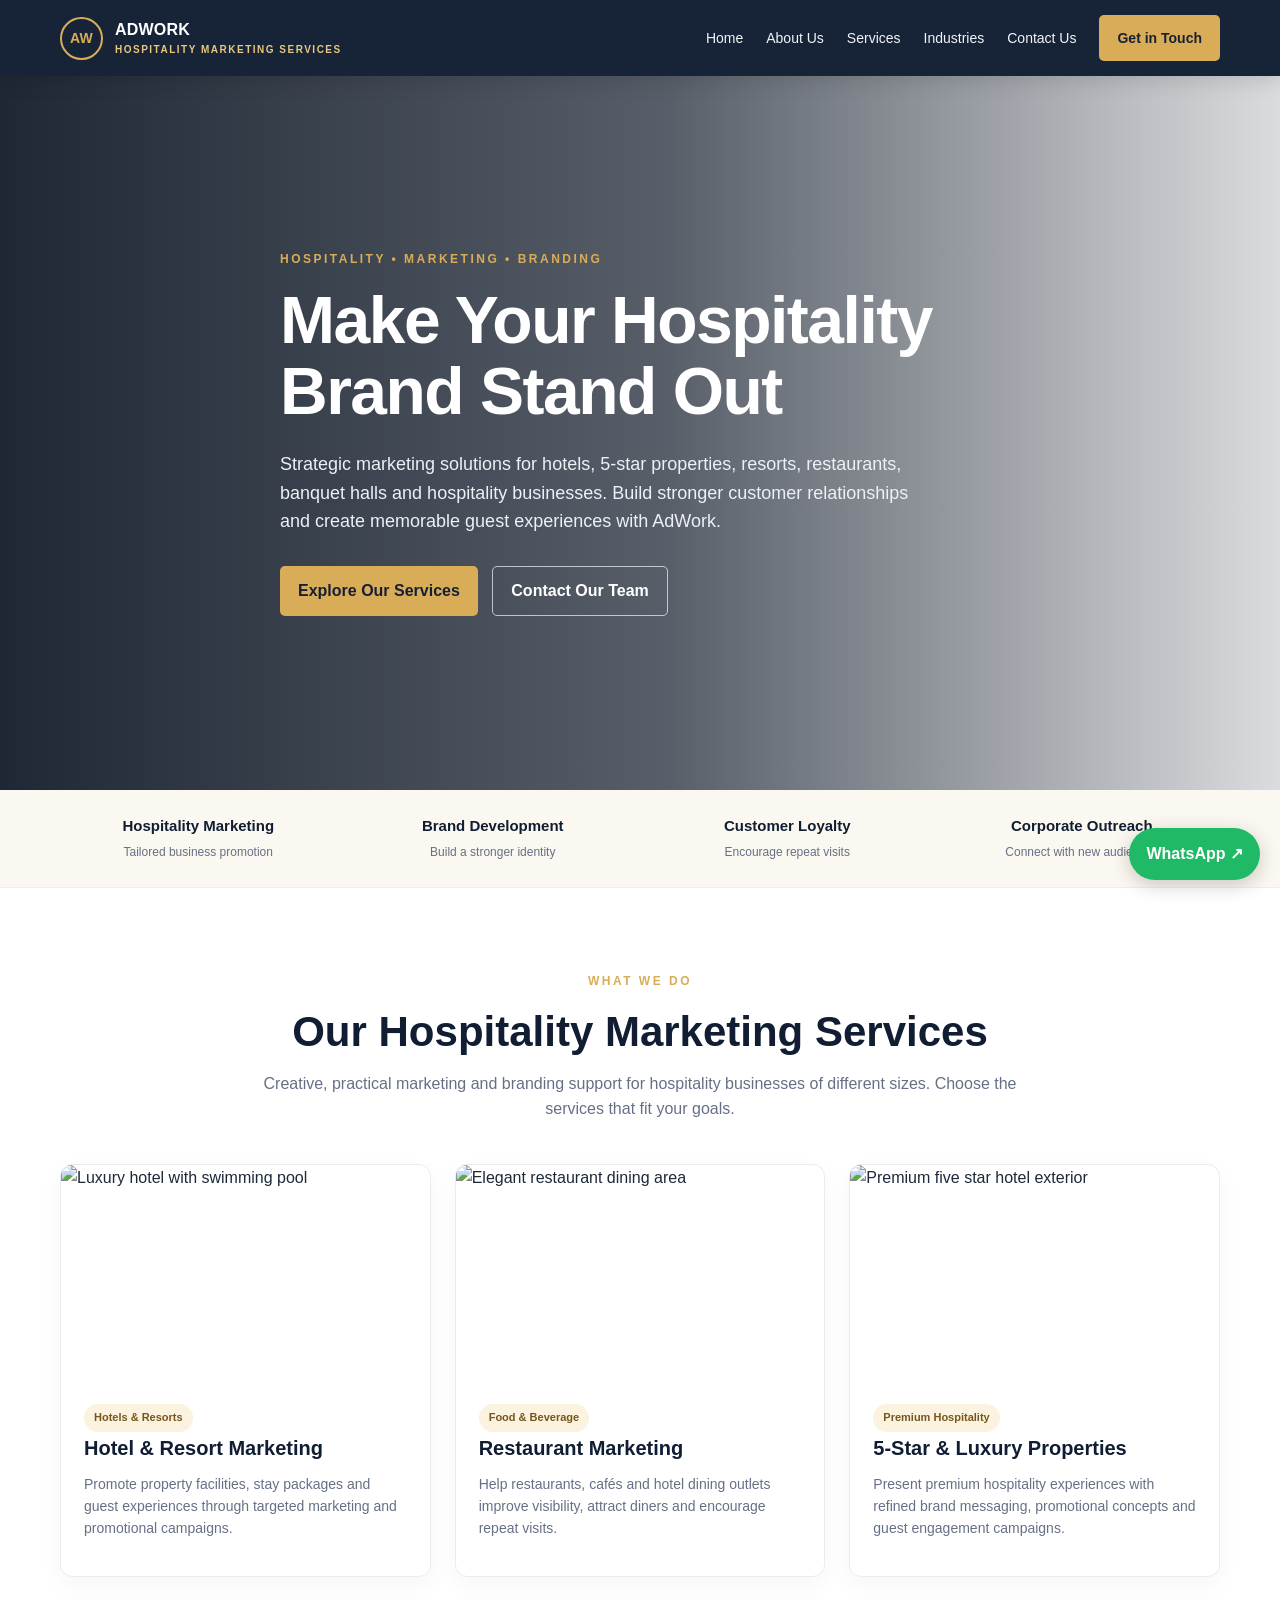
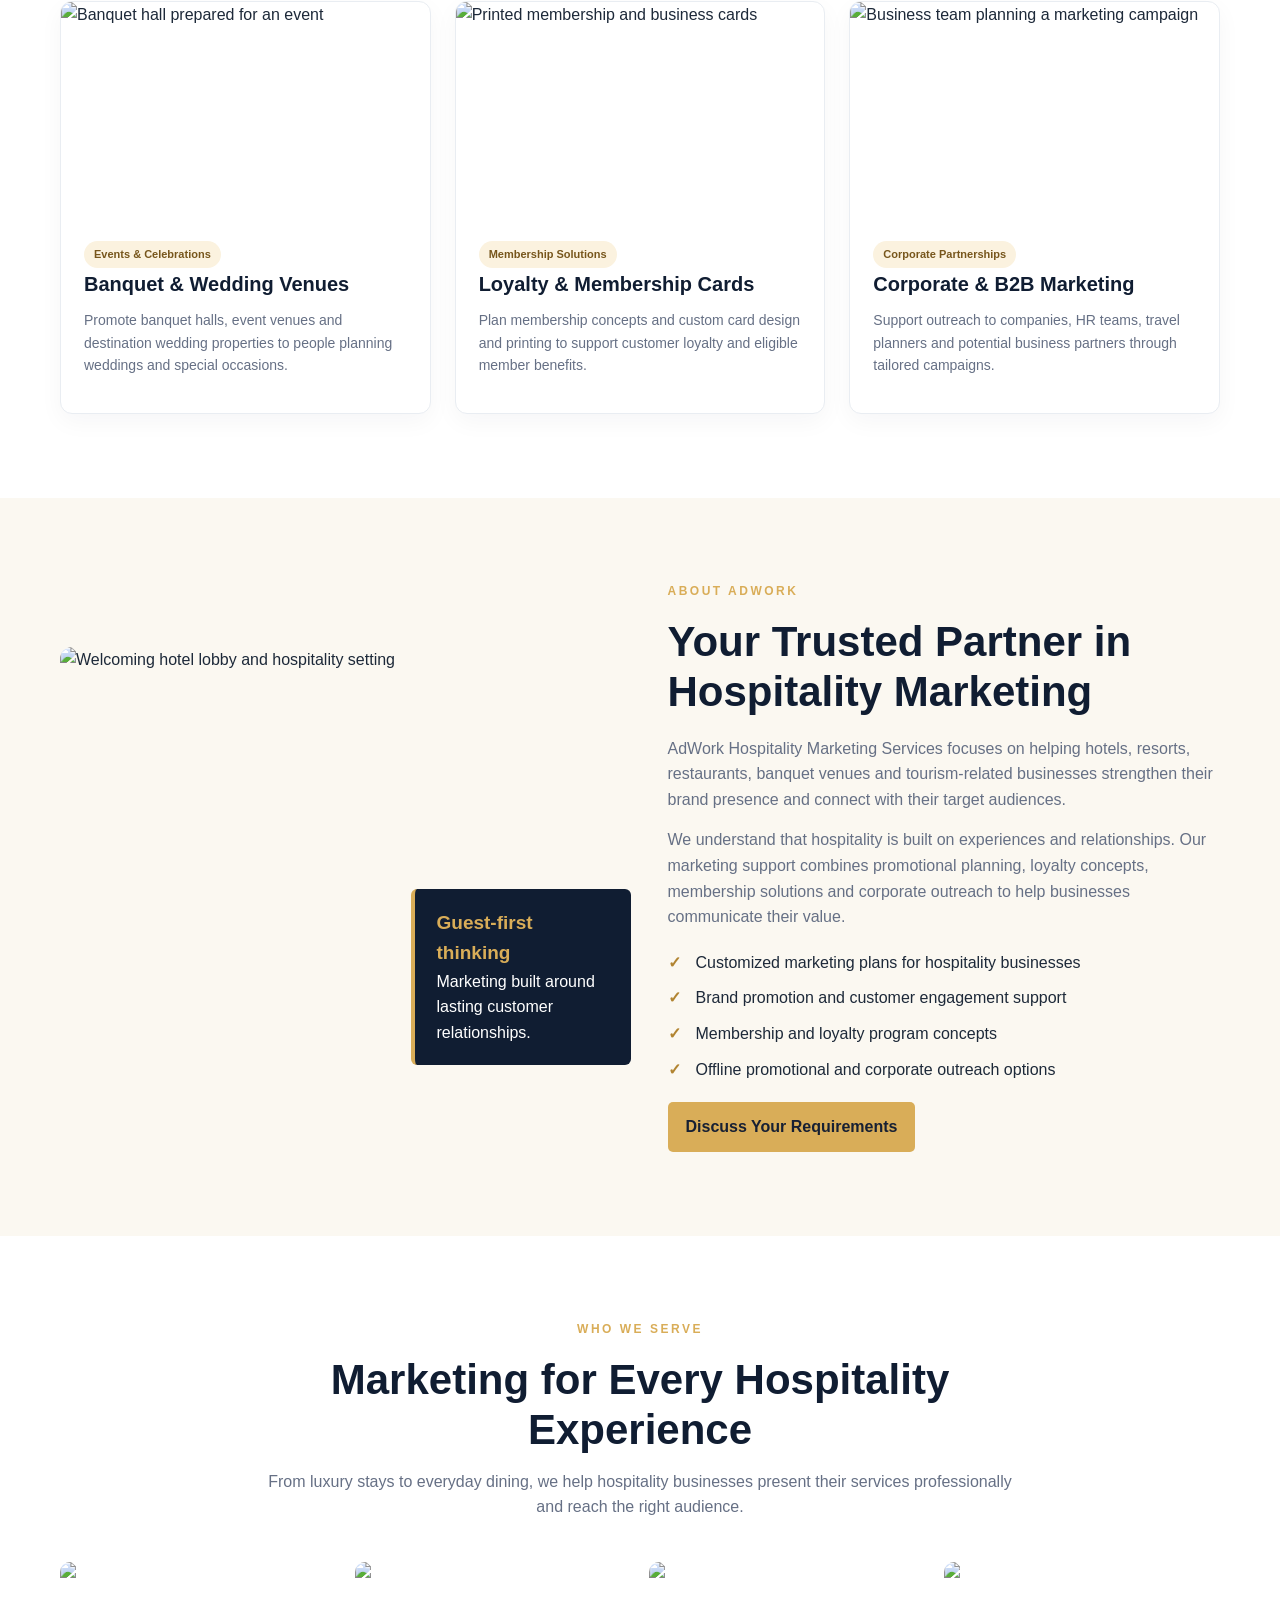
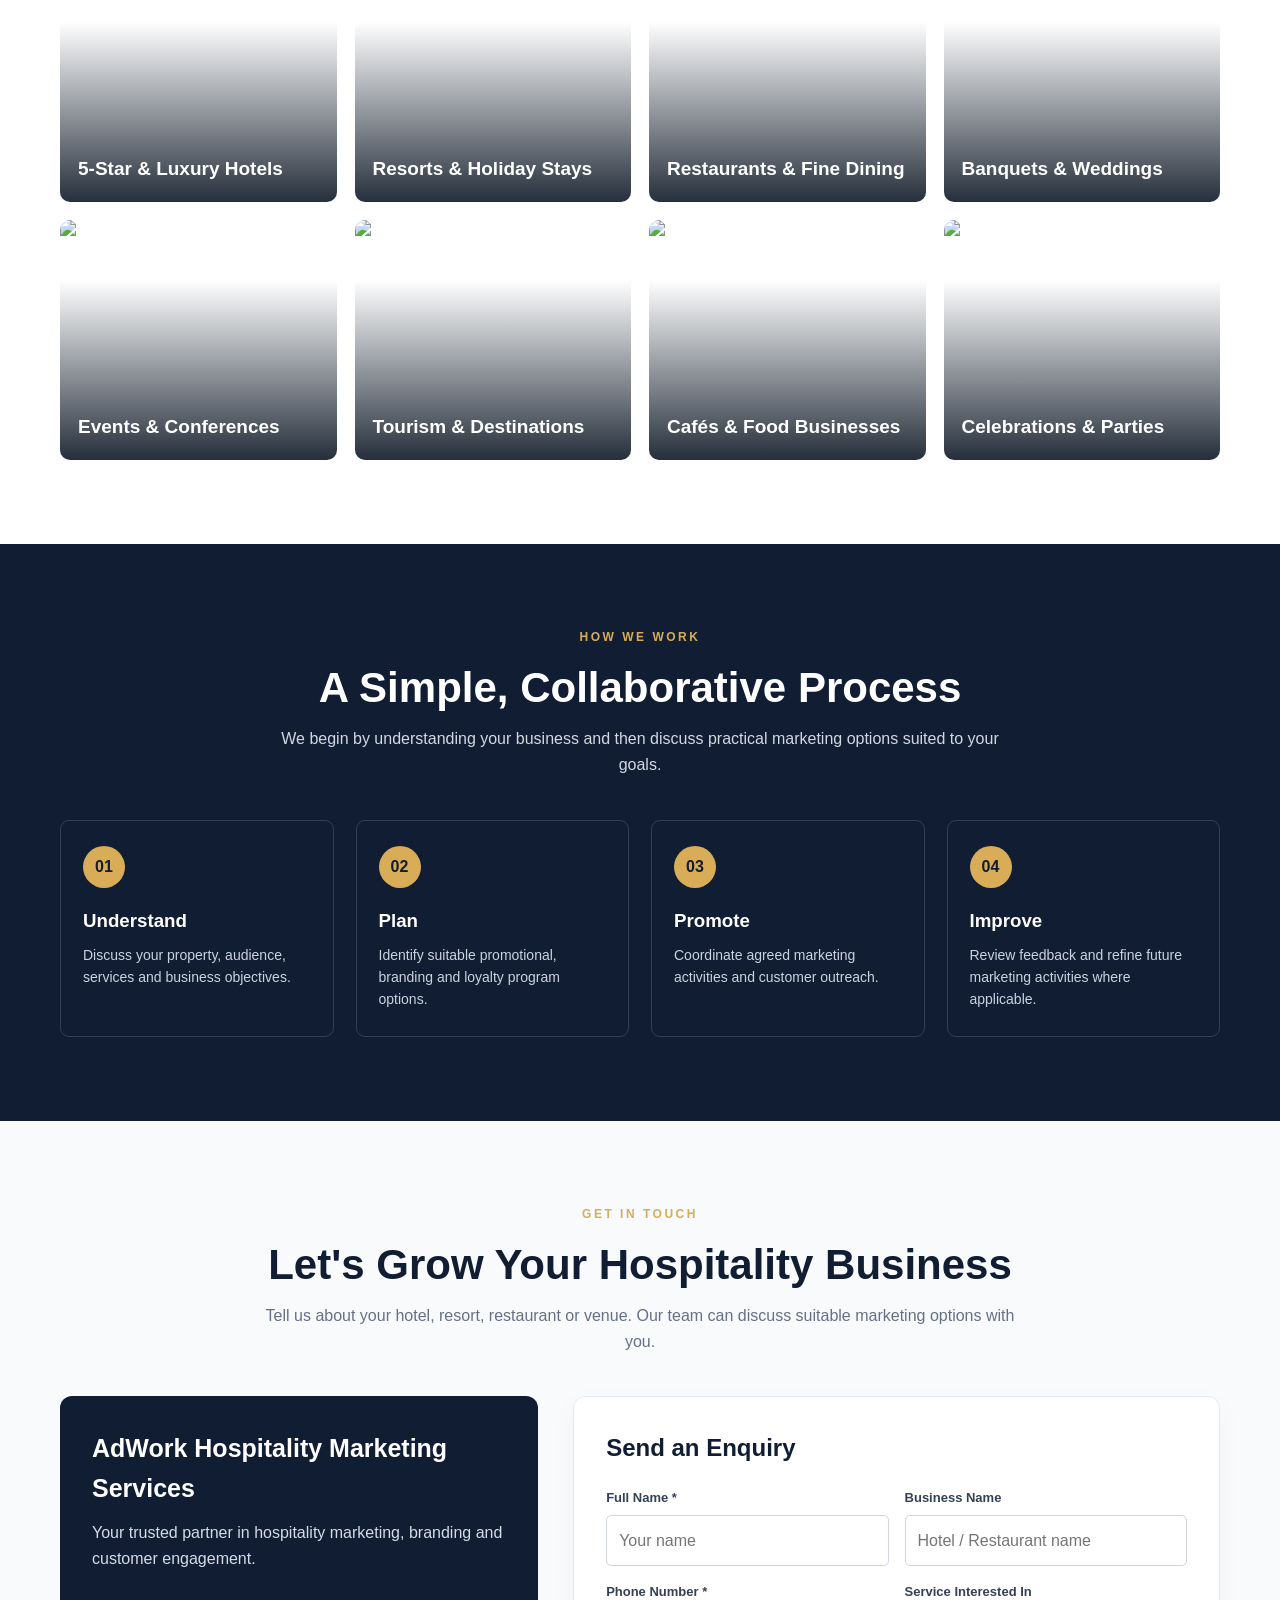
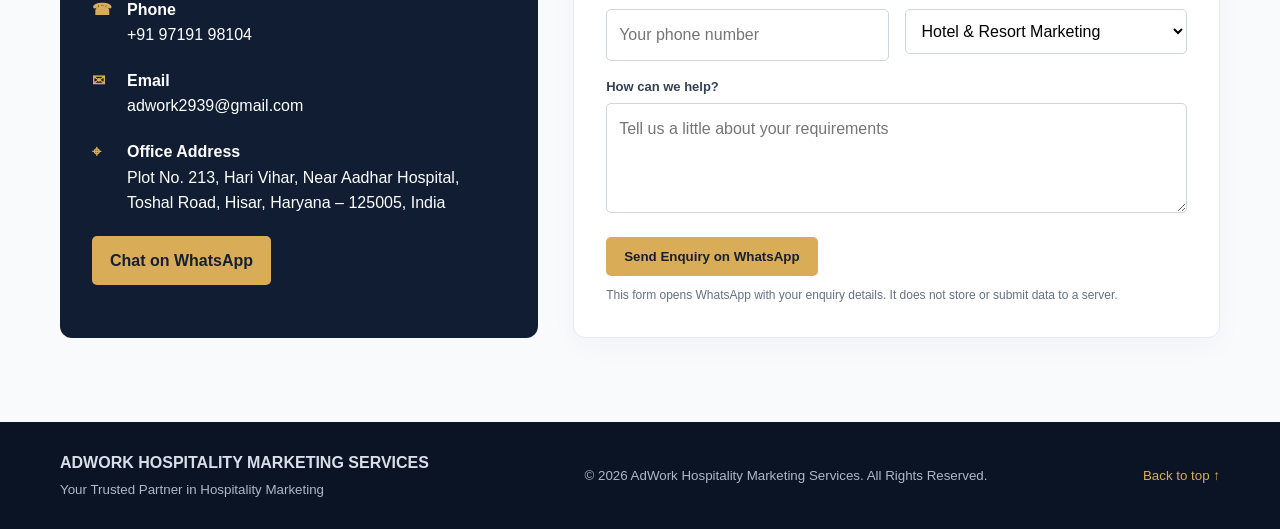
==== index.html @ 76baa801 "Add files via upload" ====
<!DOCTYPE html>
<html lang="en">
<head>
  <meta charset="UTF-8">
  <meta name="viewport" content="width=device-width, initial-scale=1.0">
  <meta name="description" content="AdWork Hospitality Marketing Services helps hotels, resorts, restaurants, banquet venues and hospitality brands grow through marketing, branding and loyalty programs.">
  <title>AdWork Hospitality Marketing Services</title>
  <style>
    :root{--navy:#101d32;--navy2:#172945;--gold:#d9ad58;--cream:#fbf8f1;--ink:#1d2939;--muted:#667085;--white:#fff}
    *{box-sizing:border-box;margin:0;padding:0}
    html{scroll-behavior:smooth;scroll-padding-top:84px}
    body{font-family:Arial,Helvetica,sans-serif;color:var(--ink);line-height:1.6;background:#fff}
    a{color:inherit;text-decoration:none}
    img{display:block;width:100%;object-fit:cover}
    .container{width:min(1160px,92%);margin:auto}
    header{position:sticky;top:0;z-index:20;background:rgba(16,29,50,.97);color:white;box-shadow:0 4px 20px #0002}
    .nav{display:flex;align-items:center;justify-content:space-between;gap:24px;min-height:76px}
    .brand{display:flex;align-items:center;gap:12px;font-weight:800;letter-spacing:.2px;line-height:1.15}
    .brand-mark{display:grid;place-items:center;width:43px;height:43px;border:2px solid var(--gold);border-radius:50%;color:var(--gold);font-size:14px}
    .brand small{display:block;font-size:10px;letter-spacing:1.5px;color:#e9c77e;margin-top:5px}
    nav{display:flex;gap:23px;align-items:center;font-size:14px}
    nav a{color:#f1f4f8;transition:color .2s}nav a:hover{color:var(--gold)}
    .nav-cta,.btn{display:inline-flex;align-items:center;justify-content:center;background:var(--gold);color:#172033;font-weight:700;border-radius:5px;padding:12px 18px;border:0;cursor:pointer}
    .menu-btn{display:none;background:transparent;color:white;border:1px solid #ffffff55;padding:8px 11px;border-radius:4px;font-size:20px}
    .hero{min-height:600px;display:flex;align-items:center;color:#fff;background:linear-gradient(90deg,rgba(8,18,33,.91) 0%,rgba(8,18,33,.68) 52%,rgba(8,18,33,.15) 100%),url('https://images.unsplash.com/photo-1566073771259-6a8506099945?auto=format&fit=crop&w=2000&q=85') center/cover}
    .hero-content{max-width:720px;padding:90px 0}
    .eyebrow{color:var(--gold);text-transform:uppercase;letter-spacing:2.5px;font-weight:700;font-size:12px;margin-bottom:16px}
    h1{font-size:clamp(38px,5.5vw,66px);line-height:1.08;letter-spacing:-1.5px;margin-bottom:22px}
    .hero p{font-size:18px;max-width:630px;color:#edf0f5;margin-bottom:30px}
    .btn-outline{display:inline-flex;align-items:center;justify-content:center;padding:11px 18px;border:1px solid #ffffffa8;border-radius:5px;color:white;font-weight:700;margin-left:10px}
    .trust-strip{background:var(--cream);padding:24px 0;border-bottom:1px solid #eee}
    .trust-grid{display:grid;grid-template-columns:repeat(4,1fr);gap:18px;text-align:center}
    .trust-grid strong{display:block;color:var(--navy);font-size:15px}.trust-grid span{font-size:12px;color:var(--muted)}
    section{padding:84px 0}
    .section-head{text-align:center;max-width:760px;margin:0 auto 42px}
    .section-head h2{font-size:clamp(28px,3.4vw,42px);line-height:1.2;color:var(--navy);margin-bottom:13px}
    .section-head p{color:var(--muted)}
    .services-grid{display:grid;grid-template-columns:repeat(3,1fr);gap:24px}
    .service-card{border:1px solid #e9edf2;border-radius:12px;overflow:hidden;background:#fff;box-shadow:0 8px 25px #13233d0a;transition:transform .25s,box-shadow .25s}
    .service-card:hover{transform:translateY(-5px);box-shadow:0 14px 35px #13233d18}
    .service-card img{height:215px;transition:transform .4s}.service-card:hover img{transform:scale(1.035)}
    .service-copy{padding:23px}.service-copy h3{color:var(--navy);font-size:20px;margin-bottom:9px}.service-copy p{font-size:14px;color:var(--muted);margin-bottom:13px}
    .tag{display:inline-block;background:#fbf2df;color:#77561c;border-radius:30px;padding:5px 10px;font-size:11px;font-weight:700}
    .about{background:var(--cream)}
    .about-grid{display:grid;grid-template-columns:1fr 1fr;gap:55px;align-items:center}
    .about-img{position:relative}.about-img img{height:440px;border-radius:12px}
    .about-note{position:absolute;right:-18px;bottom:22px;background:var(--navy);color:#fff;padding:19px 22px;border-left:4px solid var(--gold);border-radius:6px;max-width:220px}
    .about-note strong{display:block;font-size:19px;color:var(--gold)}
    .about-text h2{font-size:clamp(28px,3.4vw,42px);line-height:1.2;color:var(--navy);margin-bottom:18px}
    .about-text p{color:var(--muted);margin-bottom:15px}
    .check-list{list-style:none;margin:20px 0}.check-list li{margin:10px 0;padding-left:28px;position:relative}.check-list li:before{content:'✓';position:absolute;left:0;color:#b18431;font-weight:bold}
    .industries-grid{display:grid;grid-template-columns:repeat(4,1fr);gap:18px}
    .industry{position:relative;height:240px;border-radius:10px;overflow:hidden;color:#fff}
    .industry img{height:100%;transition:transform .4s}.industry:hover img{transform:scale(1.08)}
    .industry:after{content:'';position:absolute;inset:0;background:linear-gradient(0deg,rgba(7,18,32,.88),transparent 75%)}
    .industry h3{position:absolute;z-index:1;left:18px;right:12px;bottom:17px;font-size:19px}
    .process{background:var(--navy);color:#fff}
    .process .section-head h2{color:#fff}.process .section-head p{color:#d3d9e2}
    .process-grid{display:grid;grid-template-columns:repeat(4,1fr);gap:22px}
    .process-card{border:1px solid #ffffff26;border-radius:9px;padding:25px 22px}
    .number{width:42px;height:42px;display:grid;place-items:center;border-radius:50%;background:var(--gold);color:var(--navy);font-weight:800;margin-bottom:18px}
    .process-card h3{margin-bottom:8px}.process-card p{font-size:14px;color:#cbd3df}
    .contact{background:#f8fafc}
    .contact-grid{display:grid;grid-template-columns:.85fr 1.15fr;gap:35px}
    .contact-info{background:var(--navy);color:#fff;border-radius:12px;padding:32px}
    .contact-info h3{font-size:25px;margin-bottom:12px}.contact-info p{color:#d5dce6;margin-bottom:25px}
    .contact-line{margin:20px 0;padding-left:35px;position:relative;overflow-wrap:anywhere}
    .contact-line:before{position:absolute;left:0;top:0;color:var(--gold);font-weight:bold}
    .phone:before{content:'☎'}.email:before{content:'✉'}.address:before{content:'⌖'}
    form{background:#fff;border:1px solid #e6eaf0;border-radius:12px;padding:32px;box-shadow:0 8px 28px #12223d08}
    form h3{font-size:24px;color:var(--navy);margin-bottom:20px}
    .form-row{display:grid;grid-template-columns:1fr 1fr;gap:16px}
    label{display:block;font-size:13px;font-weight:700;color:#344054;margin-bottom:6px}
    input,select,textarea{width:100%;border:1px solid #d0d5dd;border-radius:5px;padding:12px;font:inherit;margin-bottom:16px;background:#fff}
    textarea{min-height:110px;resize:vertical}
    .form-note{font-size:12px;color:var(--muted);margin-top:10px}
    footer{background:#0a1424;color:#d8deea;padding:28px 0}
    .footer-inner{display:flex;justify-content:space-between;gap:20px;align-items:center;flex-wrap:wrap}
    footer small{color:#aeb8c8}footer a{color:var(--gold)}
    .whatsapp{position:fixed;right:20px;bottom:20px;z-index:15;background:#20b965;color:white;padding:13px 17px;border-radius:40px;font-weight:700;box-shadow:0 5px 20px #0003}
    @media(max-width:900px){nav{gap:13px;font-size:12px}.services-grid{grid-template-columns:repeat(2,1fr)}.industries-grid{grid-template-columns:repeat(2,1fr)}.about-grid{gap:30px}.trust-grid{grid-template-columns:repeat(2,1fr)}}
    @media(max-width:700px){.nav{min-height:68px}.menu-btn{display:block}nav{display:none;position:absolute;top:68px;left:0;right:0;background:var(--navy);padding:18px 5%;flex-direction:column;align-items:stretch;gap:0}nav.open{display:flex}nav a{padding:12px 0;border-bottom:1px solid #ffffff18;font-size:15px}.nav-cta{margin-top:12px}.hero{min-height:540px}.hero-content{padding:70px 0}.hero p{font-size:16px}.btn-outline{margin:12px 0 0}.trust-grid{gap:20px}section{padding:62px 0}.services-grid{grid-template-columns:1fr}.service-card img{height:230px}.about-grid,.contact-grid{grid-template-columns:1fr}.about-img img{height:320px}.about-note{right:10px}.industries-grid{grid-template-columns:1fr 1fr}.industry{height:185px}.process-grid{grid-template-columns:1fr 1fr}.form-row{grid-template-columns:1fr;gap:0}.contact-info,form{padding:24px}.whatsapp{right:12px;bottom:12px;padding:11px 14px;font-size:13px}}
    @media(max-width:390px){.industries-grid,.process-grid{grid-template-columns:1fr}.industry{height:220px}.brand{font-size:13px}.brand-mark{width:37px;height:37px}}
  </style>
</head>
<body>
<header>
  <div class="container nav">
    <a class="brand" href="#home" aria-label="AdWork home">
      <span class="brand-mark">AW</span>
      <span>ADWORK<small>HOSPITALITY MARKETING SERVICES</small></span>
    </a>
    <button class="menu-btn" id="menuBtn" aria-label="Open navigation" aria-expanded="false">☰</button>
    <nav id="mainNav">
      <a href="#home">Home</a><a href="#about">About Us</a><a href="#services">Services</a><a href="#industries">Industries</a><a href="#contact">Contact Us</a>
      <a class="nav-cta" href="#contact">Get in Touch</a>
    </nav>
  </div>
</header>

<main>
  <section class="hero" id="home">
    <div class="container hero-content">
      <div class="eyebrow">Hospitality • Marketing • Branding</div>
      <h1>Make Your Hospitality Brand Stand Out</h1>
      <p>Strategic marketing solutions for hotels, 5-star properties, resorts, restaurants, banquet halls and hospitality businesses. Build stronger customer relationships and create memorable guest experiences with AdWork.</p>
      <a class="btn" href="#services">Explore Our Services</a>
      <a class="btn-outline" href="#contact">Contact Our Team</a>
    </div>
  </section>

  <div class="trust-strip">
    <div class="container trust-grid">
      <div><strong>Hospitality Marketing</strong><span>Tailored business promotion</span></div>
      <div><strong>Brand Development</strong><span>Build a stronger identity</span></div>
      <div><strong>Customer Loyalty</strong><span>Encourage repeat visits</span></div>
      <div><strong>Corporate Outreach</strong><span>Connect with new audiences</span></div>
    </div>
  </div>

  <section id="services">
    <div class="container">
      <div class="section-head">
        <div class="eyebrow">What We Do</div>
        <h2>Our Hospitality Marketing Services</h2>
        <p>Creative, practical marketing and branding support for hospitality businesses of different sizes. Choose the services that fit your goals.</p>
      </div>
      <div class="services-grid">
        <article class="service-card">
          <img src="https://images.unsplash.com/photo-1566073771259-6a8506099945?auto=format&fit=crop&w=900&q=80" alt="Luxury hotel with swimming pool" loading="lazy">
          <div class="service-copy"><span class="tag">Hotels & Resorts</span><h3>Hotel & Resort Marketing</h3><p>Promote property facilities, stay packages and guest experiences through targeted marketing and promotional campaigns.</p></div>
        </article>
        <article class="service-card">
          <img src="https://images.unsplash.com/photo-1517248135467-4c7edcad34c4?auto=format&fit=crop&w=900&q=80" alt="Elegant restaurant dining area" loading="lazy">
          <div class="service-copy"><span class="tag">Food & Beverage</span><h3>Restaurant Marketing</h3><p>Help restaurants, cafés and hotel dining outlets improve visibility, attract diners and encourage repeat visits.</p></div>
        </article>
        <article class="service-card">
          <img src="https://images.unsplash.com/photo-1542314831-068cd1dbfeeb?auto=format&fit=crop&w=900&q=80" alt="Premium five star hotel exterior" loading="lazy">
          <div class="service-copy"><span class="tag">Premium Hospitality</span><h3>5-Star & Luxury Properties</h3><p>Present premium hospitality experiences with refined brand messaging, promotional concepts and guest engagement campaigns.</p></div>
        </article>
        <article class="service-card">
          <img src="https://images.unsplash.com/photo-1519167758481-83f550bb49b3?auto=format&fit=crop&w=900&q=80" alt="Banquet hall prepared for an event" loading="lazy">
          <div class="service-copy"><span class="tag">Events & Celebrations</span><h3>Banquet & Wedding Venues</h3><p>Promote banquet halls, event venues and destination wedding properties to people planning weddings and special occasions.</p></div>
        </article>
        <article class="service-card">
          <img src="https://images.unsplash.com/photo-1607344645866-009c320b63e0?auto=format&fit=crop&w=900&q=80" alt="Printed membership and business cards" loading="lazy">
          <div class="service-copy"><span class="tag">Membership Solutions</span><h3>Loyalty & Membership Cards</h3><p>Plan membership concepts and custom card design and printing to support customer loyalty and eligible member benefits.</p></div>
        </article>
        <article class="service-card">
          <img src="https://images.unsplash.com/photo-1521737711867-e3b97375f902?auto=format&fit=crop&w=900&q=80" alt="Business team planning a marketing campaign" loading="lazy">
          <div class="service-copy"><span class="tag">Corporate Partnerships</span><h3>Corporate & B2B Marketing</h3><p>Support outreach to companies, HR teams, travel planners and potential business partners through tailored campaigns.</p></div>
        </article>
      </div>
    </div>
  </section>

  <section class="about" id="about">
    <div class="container about-grid">
      <div class="about-img">
        <img src="https://images.unsplash.com/photo-1551882547-ff40c63fe5fa?auto=format&fit=crop&w=1200&q=85" alt="Welcoming hotel lobby and hospitality setting" loading="lazy">
        <div class="about-note"><strong>Guest-first thinking</strong><span>Marketing built around lasting customer relationships.</span></div>
      </div>
      <div class="about-text">
        <div class="eyebrow">About AdWork</div>
        <h2>Your Trusted Partner in Hospitality Marketing</h2>
        <p>AdWork Hospitality Marketing Services focuses on helping hotels, resorts, restaurants, banquet venues and tourism-related businesses strengthen their brand presence and connect with their target audiences.</p>
        <p>We understand that hospitality is built on experiences and relationships. Our marketing support combines promotional planning, loyalty concepts, membership solutions and corporate outreach to help businesses communicate their value.</p>
        <ul class="check-list">
          <li>Customized marketing plans for hospitality businesses</li>
          <li>Brand promotion and customer engagement support</li>
          <li>Membership and loyalty program concepts</li>
          <li>Offline promotional and corporate outreach options</li>
        </ul>
        <a class="btn" href="#contact">Discuss Your Requirements</a>
      </div>
    </div>
  </section>

  <section id="industries">
    <div class="container">
      <div class="section-head">
        <div class="eyebrow">Who We Serve</div>
        <h2>Marketing for Every Hospitality Experience</h2>
        <p>From luxury stays to everyday dining, we help hospitality businesses present their services professionally and reach the right audience.</p>
      </div>
      <div class="industries-grid">
        <article class="industry"><img src="https://images.unsplash.com/photo-1564501049412-61c2a3083791?auto=format&fit=crop&w=700&q=80" alt="Luxury five star hotel" loading="lazy"><h3>5-Star & Luxury Hotels</h3></article>
        <article class="industry"><img src="https://images.unsplash.com/photo-1571896349842-33c89424de2d?auto=format&fit=crop&w=700&q=80" alt="Resort swimming pool" loading="lazy"><h3>Resorts & Holiday Stays</h3></article>
        <article class="industry"><img src="https://images.unsplash.com/photo-1414235077428-338989a2e8c0?auto=format&fit=crop&w=700&q=80" alt="Fine dining restaurant" loading="lazy"><h3>Restaurants & Fine Dining</h3></article>
        <article class="industry"><img src="https://images.unsplash.com/photo-1519167758481-83f550bb49b3?auto=format&fit=crop&w=700&q=80" alt="Wedding and banquet venue" loading="lazy"><h3>Banquets & Weddings</h3></article>
        <article class="industry"><img src="https://images.unsplash.com/photo-1517457373958-b7bdd4587205?auto=format&fit=crop&w=700&q=80" alt="Corporate event space" loading="lazy"><h3>Events & Conferences</h3></article>
        <article class="industry"><img src="https://images.unsplash.com/photo-1464822759023-fed622ff2c3b?auto=format&fit=crop&w=700&q=80" alt="Mountain tourist destination" loading="lazy"><h3>Tourism & Destinations</h3></article>
        <article class="industry"><img src="https://images.unsplash.com/photo-1559339352-11d035aa65de?auto=format&fit=crop&w=700&q=80" alt="Restaurant table setting" loading="lazy"><h3>Cafés & Food Businesses</h3></article>
        <article class="industry"><img src="https://images.unsplash.com/photo-1511795409834-ef04bbd61622?auto=format&fit=crop&w=700&q=80" alt="Special occasion venue" loading="lazy"><h3>Celebrations & Parties</h3></article>
      </div>
    </div>
  </section>

  <section class="process">
    <div class="container">
      <div class="section-head">
        <div class="eyebrow">How We Work</div>
        <h2>A Simple, Collaborative Process</h2>
        <p>We begin by understanding your business and then discuss practical marketing options suited to your goals.</p>
      </div>
      <div class="process-grid">
        <div class="process-card"><div class="number">01</div><h3>Understand</h3><p>Discuss your property, audience, services and business objectives.</p></div>
        <div class="process-card"><div class="number">02</div><h3>Plan</h3><p>Identify suitable promotional, branding and loyalty program options.</p></div>
        <div class="process-card"><div class="number">03</div><h3>Promote</h3><p>Coordinate agreed marketing activities and customer outreach.</p></div>
        <div class="process-card"><div class="number">04</div><h3>Improve</h3><p>Review feedback and refine future marketing activities where applicable.</p></div>
      </div>
    </div>
  </section>

  <section class="contact" id="contact">
    <div class="container">
      <div class="section-head">
        <div class="eyebrow">Get in Touch</div>
        <h2>Let's Grow Your Hospitality Business</h2>
        <p>Tell us about your hotel, resort, restaurant or venue. Our team can discuss suitable marketing options with you.</p>
      </div>
      <div class="contact-grid">
        <div class="contact-info">
          <h3>AdWork Hospitality Marketing Services</h3>
          <p>Your trusted partner in hospitality marketing, branding and customer engagement.</p>
          <div class="contact-line phone"><strong>Phone</strong><br><a href="tel:+919719198104">+91 97191 98104</a></div>
          <div class="contact-line email"><strong>Email</strong><br><a href="mailto:adwork2939@gmail.com">adwork2939@gmail.com</a></div>
          <div class="contact-line address"><strong>Office Address</strong><br>Plot No. 213, Hari Vihar, Near Aadhar Hospital, Toshal Road, Hisar, Haryana – 125005, India</div>
          <a class="btn" href="https://wa.me/919719198104?text=Hello%20AdWork%20Hospitality%20Marketing%20Services%2C%20I%20would%20like%20to%20discuss%20your%20services." target="_blank" rel="noopener">Chat on WhatsApp</a>
        </div>
        <form id="contactForm">
          <h3>Send an Enquiry</h3>
          <div class="form-row">
            <div><label for="name">Full Name *</label><input id="name" name="name" required placeholder="Your name"></div>
            <div><label for="business">Business Name</label><input id="business" name="business" placeholder="Hotel / Restaurant name"></div>
          </div>
          <div class="form-row">
            <div><label for="phone">Phone Number *</label><input id="phone" name="phone" type="tel" required placeholder="Your phone number"></div>
            <div><label for="service">Service Interested In</label><select id="service" name="service"><option>Hotel & Resort Marketing</option><option>Restaurant Marketing</option><option>5-Star & Luxury Properties</option><option>Banquet & Wedding Venues</option><option>Loyalty & Membership Cards</option><option>Corporate & B2B Marketing</option><option>Other</option></select></div>
          </div>
          <label for="message">How can we help?</label><textarea id="message" name="message" placeholder="Tell us a little about your requirements"></textarea>
          <button class="btn" type="submit">Send Enquiry on WhatsApp</button>
          <p class="form-note">This form opens WhatsApp with your enquiry details. It does not store or submit data to a server.</p>
        </form>
      </div>
    </div>
  </section>
</main>

<footer>
  <div class="container footer-inner">
    <div><strong>ADWORK HOSPITALITY MARKETING SERVICES</strong><br><small>Your Trusted Partner in Hospitality Marketing</small></div>
    <small>© <span id="year"></span> AdWork Hospitality Marketing Services. All Rights Reserved.</small>
    <small><a href="#home">Back to top ↑</a></small>
  </div>
</footer>
<a class="whatsapp" href="https://wa.me/919719198104?text=Hello%20AdWork%20Hospitality%20Marketing%20Services" target="_blank" rel="noopener" aria-label="Contact AdWork on WhatsApp">WhatsApp ↗</a>

<script>
  const menuBtn = document.getElementById('menuBtn');
  const nav = document.getElementById('mainNav');
  menuBtn.addEventListener('click', () => {
    const open = nav.classList.toggle('open');
    menuBtn.setAttribute('aria-expanded', String(open));
    menuBtn.textContent = open ? '✕' : '☰';
  });
  nav.querySelectorAll('a').forEach(link => link.addEventListener('click', () => {
    nav.classList.remove('open');
    menuBtn.setAttribute('aria-expanded', 'false');
    menuBtn.textContent = '☰';
  }));
  document.getElementById('year').textContent = new Date().getFullYear();

  document.getElementById('contactForm').addEventListener('submit', function(event) {
    event.preventDefault();
    const name = document.getElementById('name').value.trim();
    const business = document.getElementById('business').value.trim();
    const phone = document.getElementById('phone').value.trim();
    const service = document.getElementById('service').value;
    const message = document.getElementById('message').value.trim();
    const text = `Hello AdWork Hospitality Marketing Services,%0A%0AName: ${encodeURIComponent(name)}%0ABusiness: ${encodeURIComponent(business || 'Not provided')}%0APhone: ${encodeURIComponent(phone)}%0AService: ${encodeURIComponent(service)}%0ARequirements: ${encodeURIComponent(message || 'Please contact me to discuss.')}`;
    window.open('https://wa.me/919719198104?text=' + text, '_blank', 'noopener');
  });
</script>
</body>
</html>
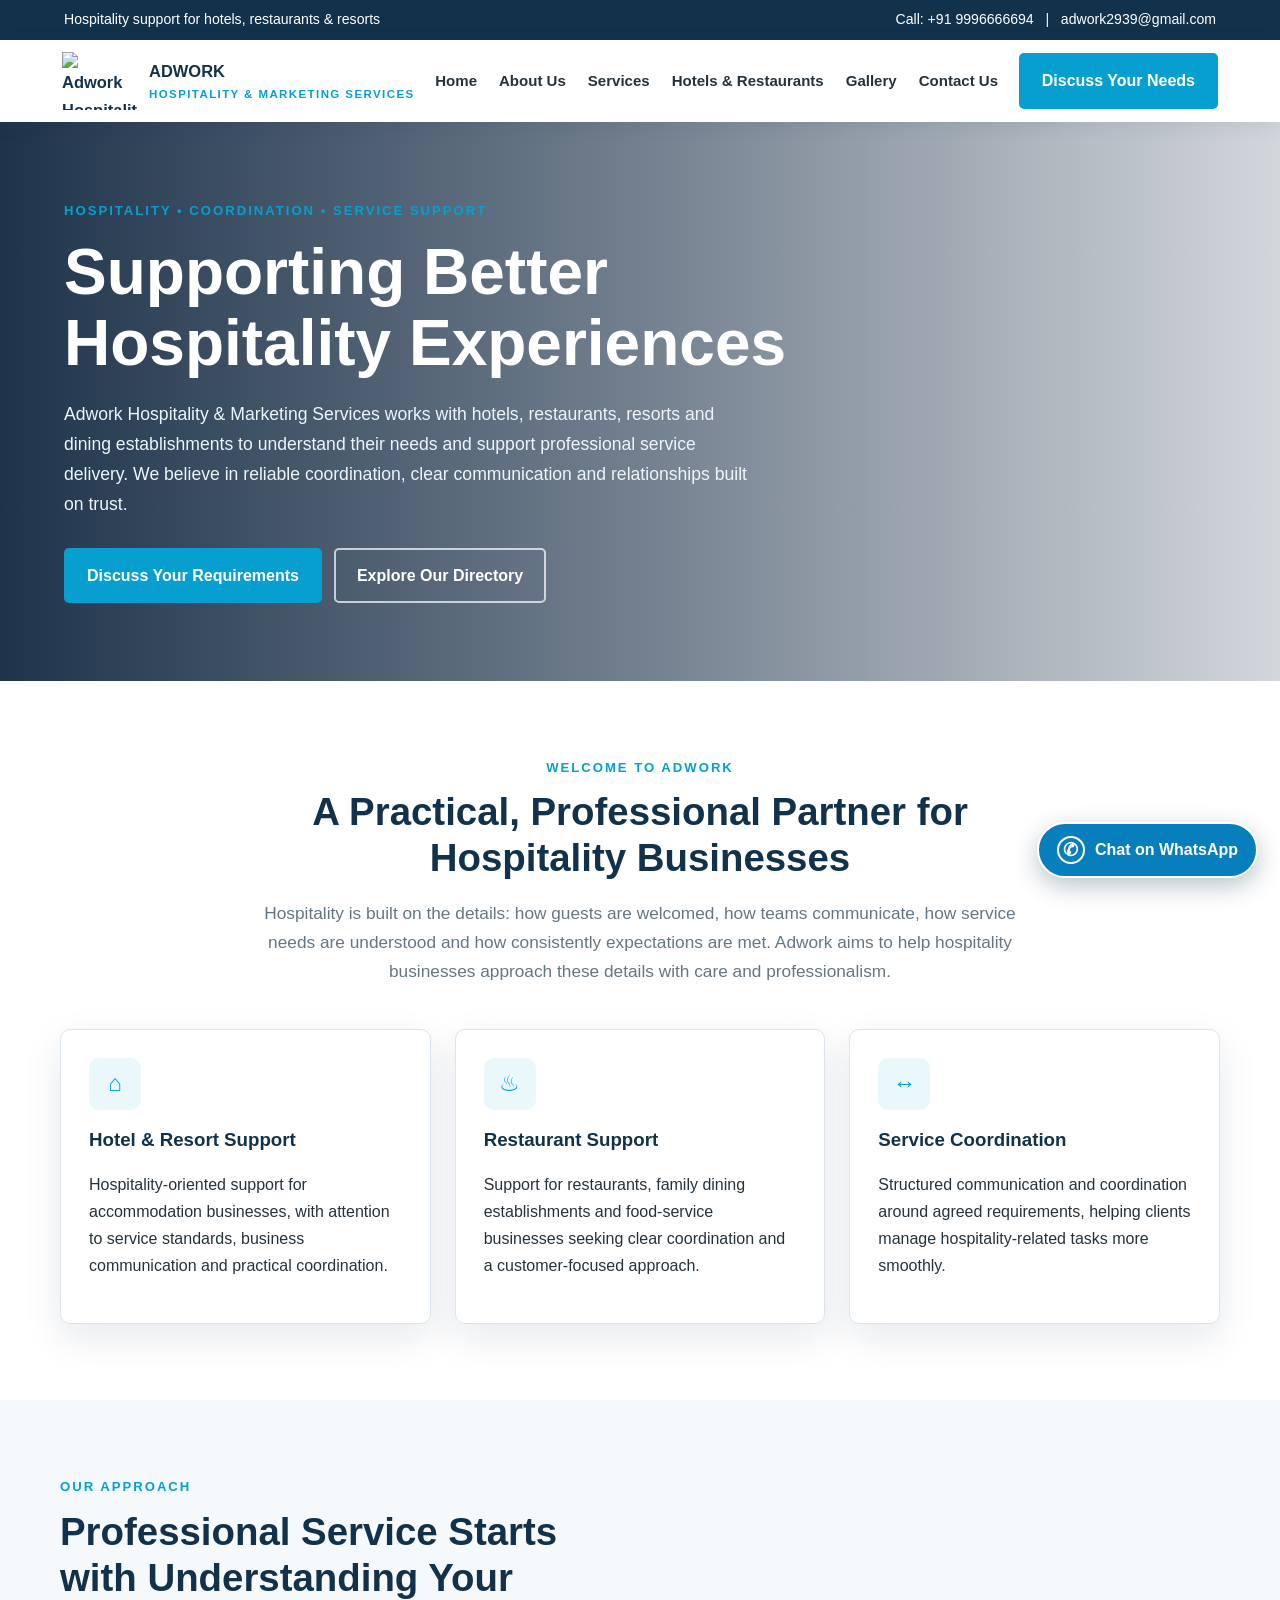
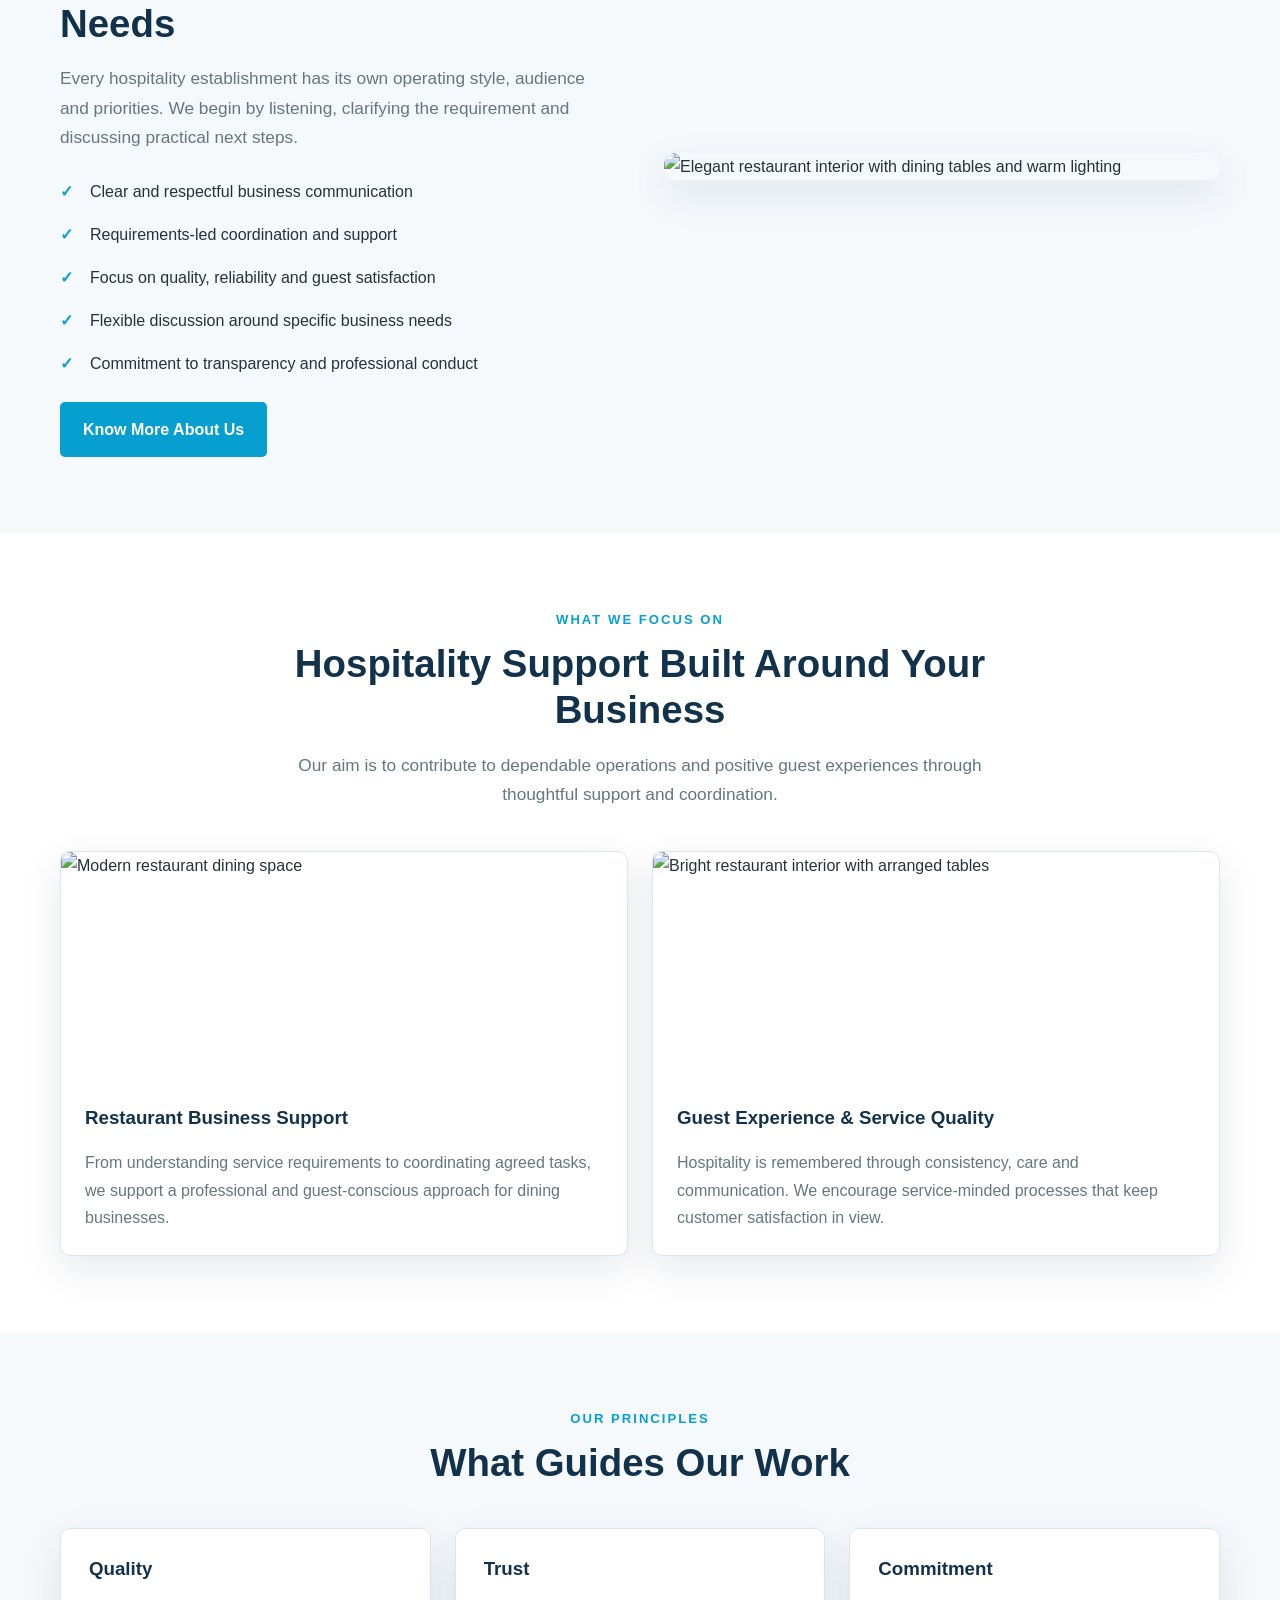
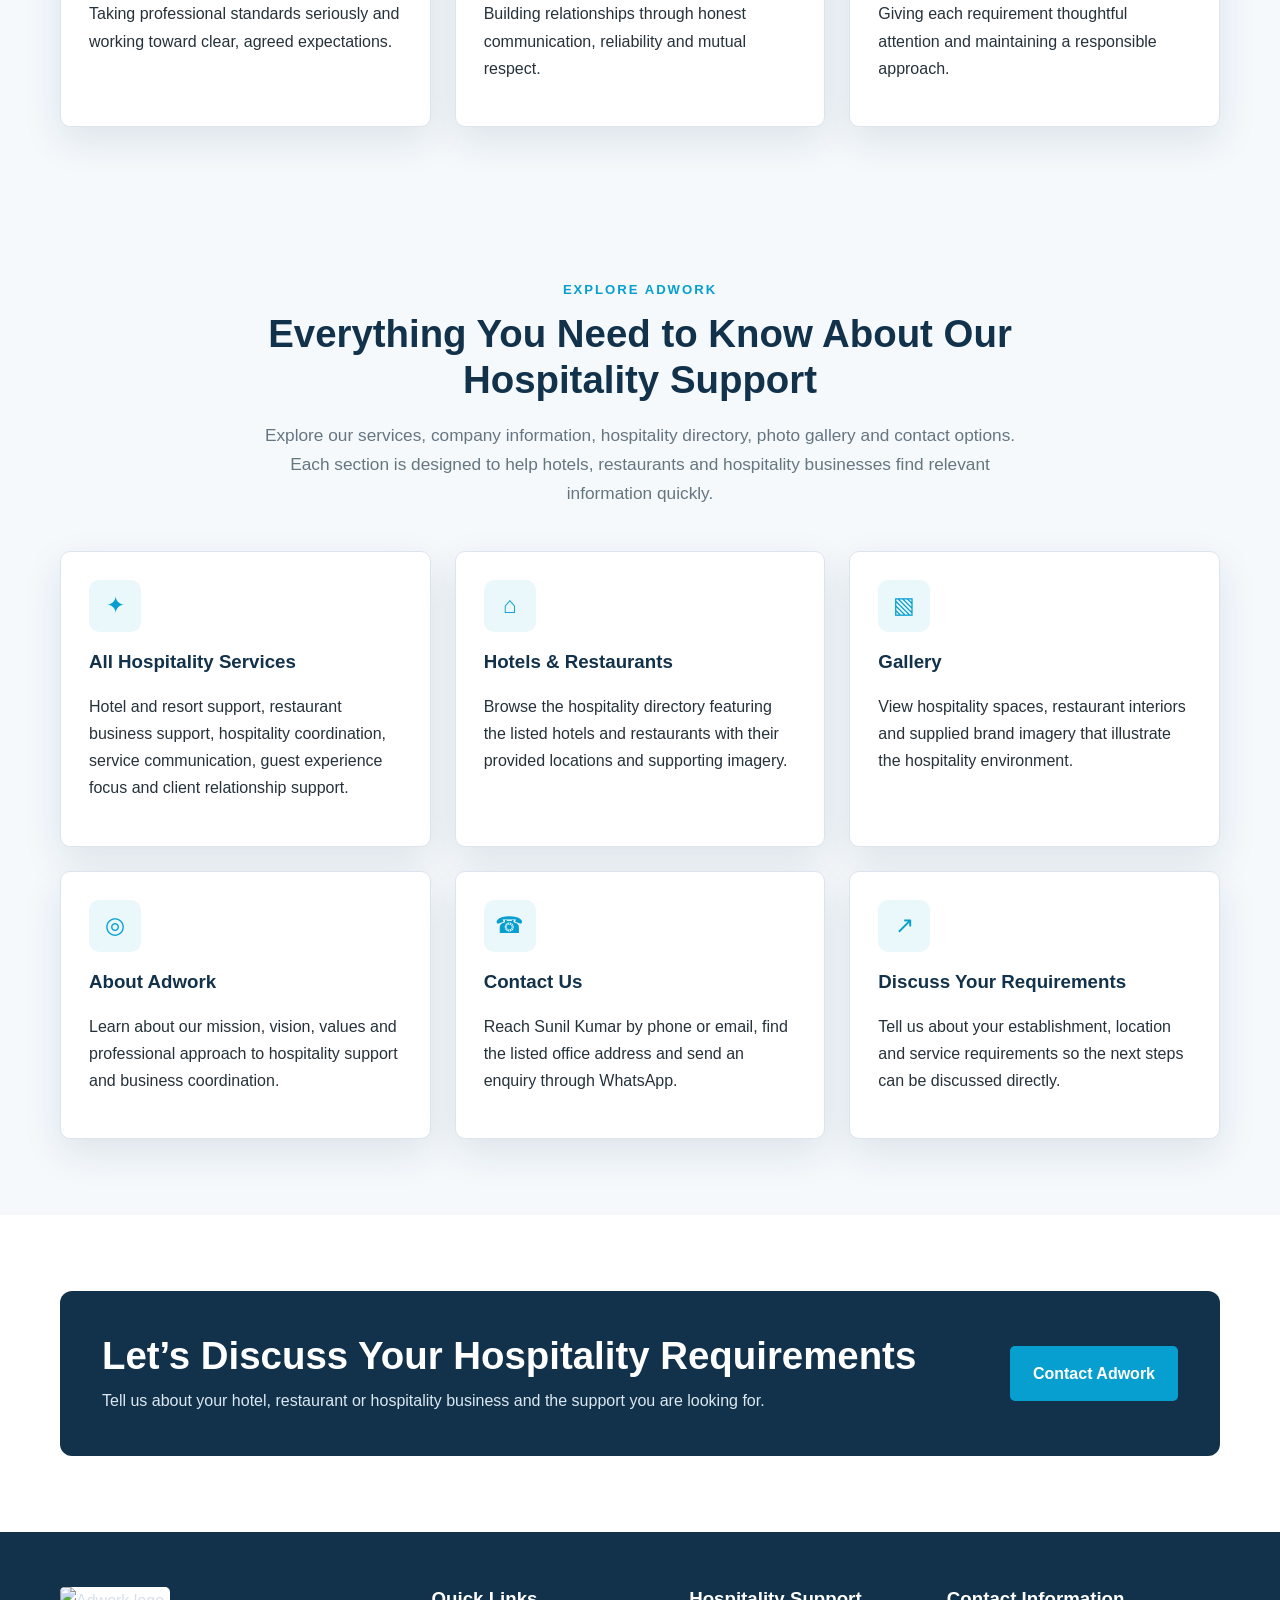
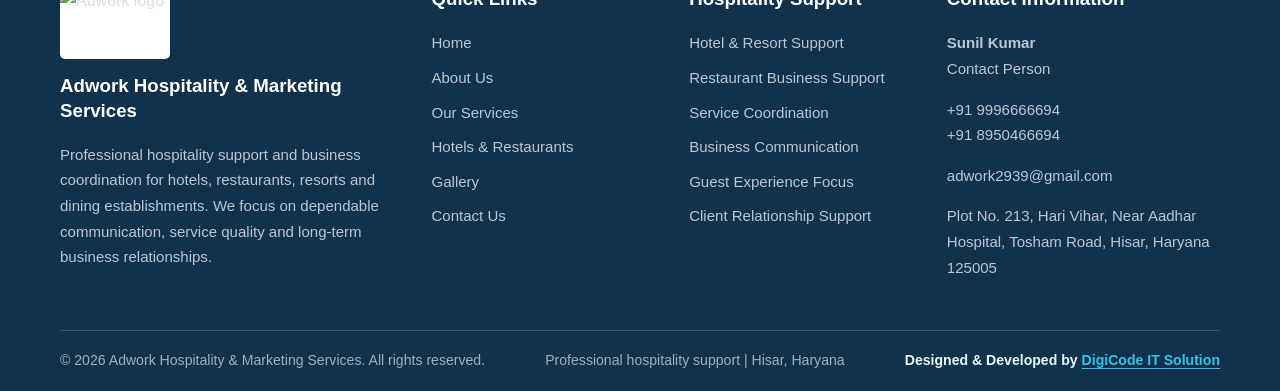
==== commit 132d974b: "Add files via upload" ====
--- a/index.html
+++ b/index.html
@@ -1,286 +1,48 @@
-<!DOCTYPE html>
-<html lang="en">
-<head>
-  <meta charset="UTF-8">
-  <meta name="viewport" content="width=device-width, initial-scale=1.0">
-  <meta name="description" content="AdWork Hospitality Marketing Services helps hotels, resorts, restaurants, banquet venues and hospitality brands grow through marketing, branding and loyalty programs.">
-  <title>AdWork Hospitality Marketing Services</title>
-  <style>
-    :root{--navy:#101d32;--navy2:#172945;--gold:#d9ad58;--cream:#fbf8f1;--ink:#1d2939;--muted:#667085;--white:#fff}
-    *{box-sizing:border-box;margin:0;padding:0}
-    html{scroll-behavior:smooth;scroll-padding-top:84px}
-    body{font-family:Arial,Helvetica,sans-serif;color:var(--ink);line-height:1.6;background:#fff}
-    a{color:inherit;text-decoration:none}
-    img{display:block;width:100%;object-fit:cover}
-    .container{width:min(1160px,92%);margin:auto}
-    header{position:sticky;top:0;z-index:20;background:rgba(16,29,50,.97);color:white;box-shadow:0 4px 20px #0002}
-    .nav{display:flex;align-items:center;justify-content:space-between;gap:24px;min-height:76px}
-    .brand{display:flex;align-items:center;gap:12px;font-weight:800;letter-spacing:.2px;line-height:1.15}
-    .brand-mark{display:grid;place-items:center;width:43px;height:43px;border:2px solid var(--gold);border-radius:50%;color:var(--gold);font-size:14px}
-    .brand small{display:block;font-size:10px;letter-spacing:1.5px;color:#e9c77e;margin-top:5px}
-    nav{display:flex;gap:23px;align-items:center;font-size:14px}
-    nav a{color:#f1f4f8;transition:color .2s}nav a:hover{color:var(--gold)}
-    .nav-cta,.btn{display:inline-flex;align-items:center;justify-content:center;background:var(--gold);color:#172033;font-weight:700;border-radius:5px;padding:12px 18px;border:0;cursor:pointer}
-    .menu-btn{display:none;background:transparent;color:white;border:1px solid #ffffff55;padding:8px 11px;border-radius:4px;font-size:20px}
-    .hero{min-height:600px;display:flex;align-items:center;color:#fff;background:linear-gradient(90deg,rgba(8,18,33,.91) 0%,rgba(8,18,33,.68) 52%,rgba(8,18,33,.15) 100%),url('https://images.unsplash.com/photo-1566073771259-6a8506099945?auto=format&fit=crop&w=2000&q=85') center/cover}
-    .hero-content{max-width:720px;padding:90px 0}
-    .eyebrow{color:var(--gold);text-transform:uppercase;letter-spacing:2.5px;font-weight:700;font-size:12px;margin-bottom:16px}
-    h1{font-size:clamp(38px,5.5vw,66px);line-height:1.08;letter-spacing:-1.5px;margin-bottom:22px}
-    .hero p{font-size:18px;max-width:630px;color:#edf0f5;margin-bottom:30px}
-    .btn-outline{display:inline-flex;align-items:center;justify-content:center;padding:11px 18px;border:1px solid #ffffffa8;border-radius:5px;color:white;font-weight:700;margin-left:10px}
-    .trust-strip{background:var(--cream);padding:24px 0;border-bottom:1px solid #eee}
-    .trust-grid{display:grid;grid-template-columns:repeat(4,1fr);gap:18px;text-align:center}
-    .trust-grid strong{display:block;color:var(--navy);font-size:15px}.trust-grid span{font-size:12px;color:var(--muted)}
-    section{padding:84px 0}
-    .section-head{text-align:center;max-width:760px;margin:0 auto 42px}
-    .section-head h2{font-size:clamp(28px,3.4vw,42px);line-height:1.2;color:var(--navy);margin-bottom:13px}
-    .section-head p{color:var(--muted)}
-    .services-grid{display:grid;grid-template-columns:repeat(3,1fr);gap:24px}
-    .service-card{border:1px solid #e9edf2;border-radius:12px;overflow:hidden;background:#fff;box-shadow:0 8px 25px #13233d0a;transition:transform .25s,box-shadow .25s}
-    .service-card:hover{transform:translateY(-5px);box-shadow:0 14px 35px #13233d18}
-    .service-card img{height:215px;transition:transform .4s}.service-card:hover img{transform:scale(1.035)}
-    .service-copy{padding:23px}.service-copy h3{color:var(--navy);font-size:20px;margin-bottom:9px}.service-copy p{font-size:14px;color:var(--muted);margin-bottom:13px}
-    .tag{display:inline-block;background:#fbf2df;color:#77561c;border-radius:30px;padding:5px 10px;font-size:11px;font-weight:700}
-    .about{background:var(--cream)}
-    .about-grid{display:grid;grid-template-columns:1fr 1fr;gap:55px;align-items:center}
-    .about-img{position:relative}.about-img img{height:440px;border-radius:12px}
-    .about-note{position:absolute;right:-18px;bottom:22px;background:var(--navy);color:#fff;padding:19px 22px;border-left:4px solid var(--gold);border-radius:6px;max-width:220px}
-    .about-note strong{display:block;font-size:19px;color:var(--gold)}
-    .about-text h2{font-size:clamp(28px,3.4vw,42px);line-height:1.2;color:var(--navy);margin-bottom:18px}
-    .about-text p{color:var(--muted);margin-bottom:15px}
-    .check-list{list-style:none;margin:20px 0}.check-list li{margin:10px 0;padding-left:28px;position:relative}.check-list li:before{content:'✓';position:absolute;left:0;color:#b18431;font-weight:bold}
-    .industries-grid{display:grid;grid-template-columns:repeat(4,1fr);gap:18px}
-    .industry{position:relative;height:240px;border-radius:10px;overflow:hidden;color:#fff}
-    .industry img{height:100%;transition:transform .4s}.industry:hover img{transform:scale(1.08)}
-    .industry:after{content:'';position:absolute;inset:0;background:linear-gradient(0deg,rgba(7,18,32,.88),transparent 75%)}
-    .industry h3{position:absolute;z-index:1;left:18px;right:12px;bottom:17px;font-size:19px}
-    .process{background:var(--navy);color:#fff}
-    .process .section-head h2{color:#fff}.process .section-head p{color:#d3d9e2}
-    .process-grid{display:grid;grid-template-columns:repeat(4,1fr);gap:22px}
-    .process-card{border:1px solid #ffffff26;border-radius:9px;padding:25px 22px}
-    .number{width:42px;height:42px;display:grid;place-items:center;border-radius:50%;background:var(--gold);color:var(--navy);font-weight:800;margin-bottom:18px}
-    .process-card h3{margin-bottom:8px}.process-card p{font-size:14px;color:#cbd3df}
-    .contact{background:#f8fafc}
-    .contact-grid{display:grid;grid-template-columns:.85fr 1.15fr;gap:35px}
-    .contact-info{background:var(--navy);color:#fff;border-radius:12px;padding:32px}
-    .contact-info h3{font-size:25px;margin-bottom:12px}.contact-info p{color:#d5dce6;margin-bottom:25px}
-    .contact-line{margin:20px 0;padding-left:35px;position:relative;overflow-wrap:anywhere}
-    .contact-line:before{position:absolute;left:0;top:0;color:var(--gold);font-weight:bold}
-    .phone:before{content:'☎'}.email:before{content:'✉'}.address:before{content:'⌖'}
-    form{background:#fff;border:1px solid #e6eaf0;border-radius:12px;padding:32px;box-shadow:0 8px 28px #12223d08}
-    form h3{font-size:24px;color:var(--navy);margin-bottom:20px}
-    .form-row{display:grid;grid-template-columns:1fr 1fr;gap:16px}
-    label{display:block;font-size:13px;font-weight:700;color:#344054;margin-bottom:6px}
-    input,select,textarea{width:100%;border:1px solid #d0d5dd;border-radius:5px;padding:12px;font:inherit;margin-bottom:16px;background:#fff}
-    textarea{min-height:110px;resize:vertical}
-    .form-note{font-size:12px;color:var(--muted);margin-top:10px}
-    footer{background:#0a1424;color:#d8deea;padding:28px 0}
-    .footer-inner{display:flex;justify-content:space-between;gap:20px;align-items:center;flex-wrap:wrap}
-    footer small{color:#aeb8c8}footer a{color:var(--gold)}
-    .whatsapp{position:fixed;right:20px;bottom:20px;z-index:15;background:#20b965;color:white;padding:13px 17px;border-radius:40px;font-weight:700;box-shadow:0 5px 20px #0003}
-    @media(max-width:900px){nav{gap:13px;font-size:12px}.services-grid{grid-template-columns:repeat(2,1fr)}.industries-grid{grid-template-columns:repeat(2,1fr)}.about-grid{gap:30px}.trust-grid{grid-template-columns:repeat(2,1fr)}}
-    @media(max-width:700px){.nav{min-height:68px}.menu-btn{display:block}nav{display:none;position:absolute;top:68px;left:0;right:0;background:var(--navy);padding:18px 5%;flex-direction:column;align-items:stretch;gap:0}nav.open{display:flex}nav a{padding:12px 0;border-bottom:1px solid #ffffff18;font-size:15px}.nav-cta{margin-top:12px}.hero{min-height:540px}.hero-content{padding:70px 0}.hero p{font-size:16px}.btn-outline{margin:12px 0 0}.trust-grid{gap:20px}section{padding:62px 0}.services-grid{grid-template-columns:1fr}.service-card img{height:230px}.about-grid,.contact-grid{grid-template-columns:1fr}.about-img img{height:320px}.about-note{right:10px}.industries-grid{grid-template-columns:1fr 1fr}.industry{height:185px}.process-grid{grid-template-columns:1fr 1fr}.form-row{grid-template-columns:1fr;gap:0}.contact-info,form{padding:24px}.whatsapp{right:12px;bottom:12px;padding:11px 14px;font-size:13px}}
-    @media(max-width:390px){.industries-grid,.process-grid{grid-template-columns:1fr}.industry{height:220px}.brand{font-size:13px}.brand-mark{width:37px;height:37px}}
-  </style>
-</head>
-<body>
-<header>
-  <div class="container nav">
-    <a class="brand" href="#home" aria-label="AdWork home">
-      <span class="brand-mark">AW</span>
-      <span>ADWORK<small>HOSPITALITY MARKETING SERVICES</small></span>
-    </a>
-    <button class="menu-btn" id="menuBtn" aria-label="Open navigation" aria-expanded="false">☰</button>
-    <nav id="mainNav">
-      <a href="#home">Home</a><a href="#about">About Us</a><a href="#services">Services</a><a href="#industries">Industries</a><a href="#contact">Contact Us</a>
-      <a class="nav-cta" href="#contact">Get in Touch</a>
-    </nav>
-  </div>
-</header>
+<!doctype html>
+<html lang="en"><head><meta charset="utf-8"><meta name="viewport" content="width=device-width,initial-scale=1">
+<title>Adwork Hospitality & Marketing Services | Hotel & Restaurant Support</title><meta name="description" content="Adwork Hospitality & Marketing Services offers hospitality-oriented support and business coordination for hotels, restaurants, resorts and dining establishments in India.">
+<meta name="theme-color" content="#12324b"><link rel="stylesheet" href="style.css">
+</head><body>
+<div class="topbar"><div>Hospitality support for hotels, restaurants & resorts</div><div>Call: <a href="tel:+919996666694">+91 9996666694</a> &nbsp; | &nbsp; <a href="mailto:adwork2939@gmail.com">adwork2939@gmail.com</a></div></div>
+<header class="site-header"><div class="nav-wrap">
+<a class="brand" href="index.html"><img src="assets/adwork-logo.jpg" alt="Adwork Hospitality & Marketing Services logo"><div>ADWORK<span>HOSPITALITY & MARKETING SERVICES</span></div></a>
+<button class="mobile-toggle" aria-label="Open navigation menu" aria-expanded="false">☰</button>
+<nav class="nav-links" aria-label="Main navigation">
+<a href="index.html">Home</a><a href="about.html">About Us</a><a href="services.html">Services</a><a href="directory.html">Hotels & Restaurants</a><a href="gallery.html">Gallery</a><a href="contact.html">Contact Us</a>
+</nav><a class="nav-cta" href="contact.html">Discuss Your Needs</a>
+</div></header>
 
 <main>
-  <section class="hero" id="home">
-    <div class="container hero-content">
-      <div class="eyebrow">Hospitality • Marketing • Branding</div>
-      <h1>Make Your Hospitality Brand Stand Out</h1>
-      <p>Strategic marketing solutions for hotels, 5-star properties, resorts, restaurants, banquet halls and hospitality businesses. Build stronger customer relationships and create memorable guest experiences with AdWork.</p>
-      <a class="btn" href="#services">Explore Our Services</a>
-      <a class="btn-outline" href="#contact">Contact Our Team</a>
-    </div>
-  </section>
+<section class="hero"><div class="hero-inner"><div class="eyebrow">Hospitality • Coordination • Service Support</div><h1>Supporting Better Hospitality Experiences</h1><p>Adwork Hospitality & Marketing Services works with hotels, restaurants, resorts and dining establishments to understand their needs and support professional service delivery. We believe in reliable coordination, clear communication and relationships built on trust.</p><div class="hero-actions"><a class="btn" href="contact.html">Discuss Your Requirements</a><a class="btn btn-outline" href="directory.html">Explore Our Directory</a></div></div></section>
+<section class="section"><div class="container"><div class="section-heading"><div class="eyebrow">Welcome to Adwork</div><h2>A Practical, Professional Partner for Hospitality Businesses</h2><p class="lead">Hospitality is built on the details: how guests are welcomed, how teams communicate, how service needs are understood and how consistently expectations are met. Adwork aims to help hospitality businesses approach these details with care and professionalism.</p></div>
+<div class="grid"><article class="service-card"><div class="icon-box">⌂</div><h3>Hotel & Resort Support</h3><p>Hospitality-oriented support for accommodation businesses, with attention to service standards, business communication and practical coordination.</p></article><article class="service-card"><div class="icon-box">♨</div><h3>Restaurant Support</h3><p>Support for restaurants, family dining establishments and food-service businesses seeking clear coordination and a customer-focused approach.</p></article><article class="service-card"><div class="icon-box">↔</div><h3>Service Coordination</h3><p>Structured communication and coordination around agreed requirements, helping clients manage hospitality-related tasks more smoothly.</p></article></div></div></section>
+<section class="section alt"><div class="container split"><div><div class="eyebrow">Our approach</div><h2>Professional Service Starts with Understanding Your Needs</h2><p class="lead">Every hospitality establishment has its own operating style, audience and priorities. We begin by listening, clarifying the requirement and discussing practical next steps.</p><ul class="check-list"><li>Clear and respectful business communication</li><li>Requirements-led coordination and support</li><li>Focus on quality, reliability and guest satisfaction</li><li>Flexible discussion around specific business needs</li><li>Commitment to transparency and professional conduct</li></ul><a class="btn" href="about.html">Know More About Us</a></div><img src="assets/restaurant-interior-1.jpg" alt="Elegant restaurant interior with dining tables and warm lighting"></div></section>
+<section class="section"><div class="container"><div class="section-heading"><div class="eyebrow">What we focus on</div><h2>Hospitality Support Built Around Your Business</h2><p class="lead">Our aim is to contribute to dependable operations and positive guest experiences through thoughtful support and coordination.</p></div><div class="grid two"><article class="card"><img src="assets/restaurant-interior-2.jpg" alt="Modern restaurant dining space"><div class="card-body"><h3>Restaurant Business Support</h3><p>From understanding service requirements to coordinating agreed tasks, we support a professional and guest-conscious approach for dining businesses.</p></div></article><article class="card"><img src="assets/restaurant-interior-3.jpg" alt="Bright restaurant interior with arranged tables"><div class="card-body"><h3>Guest Experience & Service Quality</h3><p>Hospitality is remembered through consistency, care and communication. We encourage service-minded processes that keep customer satisfaction in view.</p></div></article></div></div></section>
+<section class="section alt"><div class="container"><div class="section-heading"><div class="eyebrow">Our principles</div><h2>What Guides Our Work</h2></div><div class="grid"><div class="service-card"><h3>Quality</h3><p>Taking professional standards seriously and working toward clear, agreed expectations.</p></div><div class="service-card"><h3>Trust</h3><p>Building relationships through honest communication, reliability and mutual respect.</p></div><div class="service-card"><h3>Commitment</h3><p>Giving each requirement thoughtful attention and maintaining a responsible approach.</p></div></div></div></section>
 
-  <div class="trust-strip">
-    <div class="container trust-grid">
-      <div><strong>Hospitality Marketing</strong><span>Tailored business promotion</span></div>
-      <div><strong>Brand Development</strong><span>Build a stronger identity</span></div>
-      <div><strong>Customer Loyalty</strong><span>Encourage repeat visits</span></div>
-      <div><strong>Corporate Outreach</strong><span>Connect with new audiences</span></div>
-    </div>
-  </div>
 
-  <section id="services">
-    <div class="container">
-      <div class="section-head">
-        <div class="eyebrow">What We Do</div>
-        <h2>Our Hospitality Marketing Services</h2>
-        <p>Creative, practical marketing and branding support for hospitality businesses of different sizes. Choose the services that fit your goals.</p>
-      </div>
-      <div class="services-grid">
-        <article class="service-card">
-          <img src="https://images.unsplash.com/photo-1566073771259-6a8506099945?auto=format&fit=crop&w=900&q=80" alt="Luxury hotel with swimming pool" loading="lazy">
-          <div class="service-copy"><span class="tag">Hotels & Resorts</span><h3>Hotel & Resort Marketing</h3><p>Promote property facilities, stay packages and guest experiences through targeted marketing and promotional campaigns.</p></div>
-        </article>
-        <article class="service-card">
-          <img src="https://images.unsplash.com/photo-1517248135467-4c7edcad34c4?auto=format&fit=crop&w=900&q=80" alt="Elegant restaurant dining area" loading="lazy">
-          <div class="service-copy"><span class="tag">Food & Beverage</span><h3>Restaurant Marketing</h3><p>Help restaurants, cafés and hotel dining outlets improve visibility, attract diners and encourage repeat visits.</p></div>
-        </article>
-        <article class="service-card">
-          <img src="https://images.unsplash.com/photo-1542314831-068cd1dbfeeb?auto=format&fit=crop&w=900&q=80" alt="Premium five star hotel exterior" loading="lazy">
-          <div class="service-copy"><span class="tag">Premium Hospitality</span><h3>5-Star & Luxury Properties</h3><p>Present premium hospitality experiences with refined brand messaging, promotional concepts and guest engagement campaigns.</p></div>
-        </article>
-        <article class="service-card">
-          <img src="https://images.unsplash.com/photo-1519167758481-83f550bb49b3?auto=format&fit=crop&w=900&q=80" alt="Banquet hall prepared for an event" loading="lazy">
-          <div class="service-copy"><span class="tag">Events & Celebrations</span><h3>Banquet & Wedding Venues</h3><p>Promote banquet halls, event venues and destination wedding properties to people planning weddings and special occasions.</p></div>
-        </article>
-        <article class="service-card">
-          <img src="https://images.unsplash.com/photo-1607344645866-009c320b63e0?auto=format&fit=crop&w=900&q=80" alt="Printed membership and business cards" loading="lazy">
-          <div class="service-copy"><span class="tag">Membership Solutions</span><h3>Loyalty & Membership Cards</h3><p>Plan membership concepts and custom card design and printing to support customer loyalty and eligible member benefits.</p></div>
-        </article>
-        <article class="service-card">
-          <img src="https://images.unsplash.com/photo-1521737711867-e3b97375f902?auto=format&fit=crop&w=900&q=80" alt="Business team planning a marketing campaign" loading="lazy">
-          <div class="service-copy"><span class="tag">Corporate Partnerships</span><h3>Corporate & B2B Marketing</h3><p>Support outreach to companies, HR teams, travel planners and potential business partners through tailored campaigns.</p></div>
-        </article>
-      </div>
-    </div>
-  </section>
+<section class="section alt"><div class="container">
+<div class="section-heading"><div class="eyebrow">Explore Adwork</div><h2>Everything You Need to Know About Our Hospitality Support</h2>
+<p class="lead">Explore our services, company information, hospitality directory, photo gallery and contact options. Each section is designed to help hotels, restaurants and hospitality businesses find relevant information quickly.</p></div>
+<div class="grid">
+<a class="service-card" href="services.html"><div class="icon-box">✦</div><h3>All Hospitality Services</h3><p>Hotel and resort support, restaurant business support, hospitality coordination, service communication, guest experience focus and client relationship support.</p></a>
+<a class="service-card" href="directory.html"><div class="icon-box">⌂</div><h3>Hotels & Restaurants</h3><p>Browse the hospitality directory featuring the listed hotels and restaurants with their provided locations and supporting imagery.</p></a>
+<a class="service-card" href="gallery.html"><div class="icon-box">▧</div><h3>Gallery</h3><p>View hospitality spaces, restaurant interiors and supplied brand imagery that illustrate the hospitality environment.</p></a>
+<a class="service-card" href="about.html"><div class="icon-box">◎</div><h3>About Adwork</h3><p>Learn about our mission, vision, values and professional approach to hospitality support and business coordination.</p></a>
+<a class="service-card" href="contact.html"><div class="icon-box">☎</div><h3>Contact Us</h3><p>Reach Sunil Kumar by phone or email, find the listed office address and send an enquiry through WhatsApp.</p></a>
+<a class="service-card" href="contact.html"><div class="icon-box">↗</div><h3>Discuss Your Requirements</h3><p>Tell us about your establishment, location and service requirements so the next steps can be discussed directly.</p></a>
+</div>
+</div></section>
 
-  <section class="about" id="about">
-    <div class="container about-grid">
-      <div class="about-img">
-        <img src="https://images.unsplash.com/photo-1551882547-ff40c63fe5fa?auto=format&fit=crop&w=1200&q=85" alt="Welcoming hotel lobby and hospitality setting" loading="lazy">
-        <div class="about-note"><strong>Guest-first thinking</strong><span>Marketing built around lasting customer relationships.</span></div>
-      </div>
-      <div class="about-text">
-        <div class="eyebrow">About AdWork</div>
-        <h2>Your Trusted Partner in Hospitality Marketing</h2>
-        <p>AdWork Hospitality Marketing Services focuses on helping hotels, resorts, restaurants, banquet venues and tourism-related businesses strengthen their brand presence and connect with their target audiences.</p>
-        <p>We understand that hospitality is built on experiences and relationships. Our marketing support combines promotional planning, loyalty concepts, membership solutions and corporate outreach to help businesses communicate their value.</p>
-        <ul class="check-list">
-          <li>Customized marketing plans for hospitality businesses</li>
-          <li>Brand promotion and customer engagement support</li>
-          <li>Membership and loyalty program concepts</li>
-          <li>Offline promotional and corporate outreach options</li>
-        </ul>
-        <a class="btn" href="#contact">Discuss Your Requirements</a>
-      </div>
-    </div>
-  </section>
-
-  <section id="industries">
-    <div class="container">
-      <div class="section-head">
-        <div class="eyebrow">Who We Serve</div>
-        <h2>Marketing for Every Hospitality Experience</h2>
-        <p>From luxury stays to everyday dining, we help hospitality businesses present their services professionally and reach the right audience.</p>
-      </div>
-      <div class="industries-grid">
-        <article class="industry"><img src="https://images.unsplash.com/photo-1564501049412-61c2a3083791?auto=format&fit=crop&w=700&q=80" alt="Luxury five star hotel" loading="lazy"><h3>5-Star & Luxury Hotels</h3></article>
-        <article class="industry"><img src="https://images.unsplash.com/photo-1571896349842-33c89424de2d?auto=format&fit=crop&w=700&q=80" alt="Resort swimming pool" loading="lazy"><h3>Resorts & Holiday Stays</h3></article>
-        <article class="industry"><img src="https://images.unsplash.com/photo-1414235077428-338989a2e8c0?auto=format&fit=crop&w=700&q=80" alt="Fine dining restaurant" loading="lazy"><h3>Restaurants & Fine Dining</h3></article>
-        <article class="industry"><img src="https://images.unsplash.com/photo-1519167758481-83f550bb49b3?auto=format&fit=crop&w=700&q=80" alt="Wedding and banquet venue" loading="lazy"><h3>Banquets & Weddings</h3></article>
-        <article class="industry"><img src="https://images.unsplash.com/photo-1517457373958-b7bdd4587205?auto=format&fit=crop&w=700&q=80" alt="Corporate event space" loading="lazy"><h3>Events & Conferences</h3></article>
-        <article class="industry"><img src="https://images.unsplash.com/photo-1464822759023-fed622ff2c3b?auto=format&fit=crop&w=700&q=80" alt="Mountain tourist destination" loading="lazy"><h3>Tourism & Destinations</h3></article>
-        <article class="industry"><img src="https://images.unsplash.com/photo-1559339352-11d035aa65de?auto=format&fit=crop&w=700&q=80" alt="Restaurant table setting" loading="lazy"><h3>Cafés & Food Businesses</h3></article>
-        <article class="industry"><img src="https://images.unsplash.com/photo-1511795409834-ef04bbd61622?auto=format&fit=crop&w=700&q=80" alt="Special occasion venue" loading="lazy"><h3>Celebrations & Parties</h3></article>
-      </div>
-    </div>
-  </section>
-
-  <section class="process">
-    <div class="container">
-      <div class="section-head">
-        <div class="eyebrow">How We Work</div>
-        <h2>A Simple, Collaborative Process</h2>
-        <p>We begin by understanding your business and then discuss practical marketing options suited to your goals.</p>
-      </div>
-      <div class="process-grid">
-        <div class="process-card"><div class="number">01</div><h3>Understand</h3><p>Discuss your property, audience, services and business objectives.</p></div>
-        <div class="process-card"><div class="number">02</div><h3>Plan</h3><p>Identify suitable promotional, branding and loyalty program options.</p></div>
-        <div class="process-card"><div class="number">03</div><h3>Promote</h3><p>Coordinate agreed marketing activities and customer outreach.</p></div>
-        <div class="process-card"><div class="number">04</div><h3>Improve</h3><p>Review feedback and refine future marketing activities where applicable.</p></div>
-      </div>
-    </div>
-  </section>
-
-  <section class="contact" id="contact">
-    <div class="container">
-      <div class="section-head">
-        <div class="eyebrow">Get in Touch</div>
-        <h2>Let's Grow Your Hospitality Business</h2>
-        <p>Tell us about your hotel, resort, restaurant or venue. Our team can discuss suitable marketing options with you.</p>
-      </div>
-      <div class="contact-grid">
-        <div class="contact-info">
-          <h3>AdWork Hospitality Marketing Services</h3>
-          <p>Your trusted partner in hospitality marketing, branding and customer engagement.</p>
-          <div class="contact-line phone"><strong>Phone</strong><br><a href="tel:+919719198104">+91 97191 98104</a></div>
-          <div class="contact-line email"><strong>Email</strong><br><a href="mailto:adwork2939@gmail.com">adwork2939@gmail.com</a></div>
-          <div class="contact-line address"><strong>Office Address</strong><br>Plot No. 213, Hari Vihar, Near Aadhar Hospital, Toshal Road, Hisar, Haryana – 125005, India</div>
-          <a class="btn" href="https://wa.me/919719198104?text=Hello%20AdWork%20Hospitality%20Marketing%20Services%2C%20I%20would%20like%20to%20discuss%20your%20services." target="_blank" rel="noopener">Chat on WhatsApp</a>
-        </div>
-        <form id="contactForm">
-          <h3>Send an Enquiry</h3>
-          <div class="form-row">
-            <div><label for="name">Full Name *</label><input id="name" name="name" required placeholder="Your name"></div>
-            <div><label for="business">Business Name</label><input id="business" name="business" placeholder="Hotel / Restaurant name"></div>
-          </div>
-          <div class="form-row">
-            <div><label for="phone">Phone Number *</label><input id="phone" name="phone" type="tel" required placeholder="Your phone number"></div>
-            <div><label for="service">Service Interested In</label><select id="service" name="service"><option>Hotel & Resort Marketing</option><option>Restaurant Marketing</option><option>5-Star & Luxury Properties</option><option>Banquet & Wedding Venues</option><option>Loyalty & Membership Cards</option><option>Corporate & B2B Marketing</option><option>Other</option></select></div>
-          </div>
-          <label for="message">How can we help?</label><textarea id="message" name="message" placeholder="Tell us a little about your requirements"></textarea>
-          <button class="btn" type="submit">Send Enquiry on WhatsApp</button>
-          <p class="form-note">This form opens WhatsApp with your enquiry details. It does not store or submit data to a server.</p>
-        </form>
-      </div>
-    </div>
-  </section>
+<section class="section"><div class="container"><div class="banner-cta"><div><h2>Let’s Discuss Your Hospitality Requirements</h2><p>Tell us about your hotel, restaurant or hospitality business and the support you are looking for.</p></div><a class="btn" href="contact.html">Contact Adwork</a></div></div></section>
 </main>
 
-<footer>
-  <div class="container footer-inner">
-    <div><strong>ADWORK HOSPITALITY MARKETING SERVICES</strong><br><small>Your Trusted Partner in Hospitality Marketing</small></div>
-    <small>© <span id="year"></span> AdWork Hospitality Marketing Services. All Rights Reserved.</small>
-    <small><a href="#home">Back to top ↑</a></small>
-  </div>
-</footer>
-<a class="whatsapp" href="https://wa.me/919719198104?text=Hello%20AdWork%20Hospitality%20Marketing%20Services" target="_blank" rel="noopener" aria-label="Contact AdWork on WhatsApp">WhatsApp ↗</a>
-
-<script>
-  const menuBtn = document.getElementById('menuBtn');
-  const nav = document.getElementById('mainNav');
-  menuBtn.addEventListener('click', () => {
-    const open = nav.classList.toggle('open');
-    menuBtn.setAttribute('aria-expanded', String(open));
-    menuBtn.textContent = open ? '✕' : '☰';
-  });
-  nav.querySelectorAll('a').forEach(link => link.addEventListener('click', () => {
-    nav.classList.remove('open');
-    menuBtn.setAttribute('aria-expanded', 'false');
-    menuBtn.textContent = '☰';
-  }));
-  document.getElementById('year').textContent = new Date().getFullYear();
-
-  document.getElementById('contactForm').addEventListener('submit', function(event) {
-    event.preventDefault();
-    const name = document.getElementById('name').value.trim();
-    const business = document.getElementById('business').value.trim();
-    const phone = document.getElementById('phone').value.trim();
-    const service = document.getElementById('service').value;
-    const message = document.getElementById('message').value.trim();
-    const text = `Hello AdWork Hospitality Marketing Services,%0A%0AName: ${encodeURIComponent(name)}%0ABusiness: ${encodeURIComponent(business || 'Not provided')}%0APhone: ${encodeURIComponent(phone)}%0AService: ${encodeURIComponent(service)}%0ARequirements: ${encodeURIComponent(message || 'Please contact me to discuss.')}`;
-    window.open('https://wa.me/919719198104?text=' + text, '_blank', 'noopener');
-  });
-</script>
-</body>
-</html>
+<footer class="site-footer"><div class="footer-grid">
+<div><img class="footer-brand" src="assets/adwork-logo.jpg" alt="Adwork logo"><h3>Adwork Hospitality & Marketing Services</h3><p>Professional hospitality support and business coordination for hotels, restaurants, resorts and dining establishments. We focus on dependable communication, service quality and long-term business relationships.</p></div>
+<div><h3>Quick Links</h3><ul><li><a href="index.html">Home</a></li><li><a href="about.html">About Us</a></li><li><a href="services.html">Our Services</a></li><li><a href="directory.html">Hotels & Restaurants</a></li><li><a href="gallery.html">Gallery</a></li><li><a href="contact.html">Contact Us</a></li></ul></div>
+<div><h3>Hospitality Support</h3><ul><li>Hotel & Resort Support</li><li>Restaurant Business Support</li><li>Service Coordination</li><li>Business Communication</li><li>Guest Experience Focus</li><li>Client Relationship Support</li></ul></div>
+<div><h3>Contact Information</h3><p><strong>Sunil Kumar</strong><br>Contact Person</p><p><a href="tel:+919996666694">+91 9996666694</a><br><a href="tel:+918950466694">+91 8950466694</a></p><p><a href="mailto:adwork2939@gmail.com">adwork2939@gmail.com</a></p><p>Plot No. 213, Hari Vihar, Near Aadhar Hospital, Tosham Road, Hisar, Haryana 125005</p></div>
+</div><div class="copyright"><span>© 2026 Adwork Hospitality & Marketing Services. All rights reserved.</span><span>Professional hospitality support | Hisar, Haryana</span><span class="digicode-credit">Designed &amp; Developed by <a href="https://www.digicodeitsolution.com" target="_blank" rel="noopener noreferrer">DigiCode IT Solution</a></span></div></footer>
+<a class="floating-whatsapp" href="https://wa.me/919996666694?text=Hello%20Adwork%20Hospitality%20%26%20Marketing%20Services%2C%20I%20would%20like%20to%20enquire%20about%20your%20services." target="_blank" rel="noopener noreferrer" aria-label="Chat with Adwork on WhatsApp"><span class="wa-icon" aria-hidden="true">✆</span><span>Chat on WhatsApp</span></a>
+<script src="script.js"></script>
+</body></html>
--- a/style.css
+++ b/style.css
@@ -0,0 +1,12 @@
+
+:root{--navy:#12324b;--blue:#079fd0;--sky:#eaf8fc;--ink:#26323b;--muted:#667681;--gold:#079fd0;--white:#fff;--line:#dce5ed;--shadow:0 14px 38px rgba(16,43,78,.10)}
+*{box-sizing:border-box}html{scroll-behavior:smooth}body{margin:0;font-family:Inter,Segoe UI,Arial,sans-serif;color:var(--ink);line-height:1.7;background:#fff}img{max-width:100%;display:block}a{color:inherit;text-decoration:none}.topbar{background:var(--navy);color:#fff;padding:8px 5%;font-size:.88rem;display:flex;gap:22px;justify-content:space-between;flex-wrap:wrap}.site-header{position:sticky;top:0;z-index:50;background:#fff;box-shadow:0 4px 18px rgba(16,43,78,.08)}.nav-wrap{max-width:1200px;margin:auto;padding:12px 22px;display:flex;align-items:center;justify-content:space-between;gap:20px}.brand{display:flex;align-items:center;gap:12px;font-weight:800;color:var(--navy);font-size:1.03rem}.brand img{width:75px;height:58px;object-fit:contain}.brand span{display:block;font-size:.72rem;letter-spacing:1.4px;color:var(--blue);font-weight:700}.nav-links{display:flex;align-items:center;gap:22px;flex-wrap:wrap;font-size:.94rem;font-weight:650}.nav-links a:hover,.nav-links a.active{color:var(--blue)}.nav-cta,.btn{display:inline-flex;align-items:center;justify-content:center;padding:12px 21px;border-radius:5px;background:var(--blue);color:#fff;font-weight:750;border:2px solid var(--blue);transition:.2s}.nav-cta:hover,.btn:hover{background:var(--navy);border-color:var(--navy);color:#fff}.btn-outline{background:transparent;color:var(--navy);border-color:#b7c9d8}.btn-outline:hover{color:#fff}.hero{position:relative;min-height:530px;display:flex;align-items:center;overflow:hidden;background:linear-gradient(90deg,rgba(8,31,57,.91),rgba(8,31,57,.57),rgba(8,31,57,.18)),url('assets/restaurant-interior-2.jpg') center/cover}.hero-inner{max-width:1200px;width:100%;margin:auto;padding:78px 24px;color:#fff}.eyebrow{color:var(--gold);text-transform:uppercase;letter-spacing:2px;font-weight:800;font-size:.82rem}.hero h1{font-size:clamp(2.4rem,5vw,4.4rem);line-height:1.1;max-width:780px;margin:15px 0 22px}.hero p{max-width:690px;font-size:1.1rem;color:#edf5fa}.hero-actions{display:flex;gap:12px;flex-wrap:wrap;margin-top:28px}.hero .btn-outline{color:#fff;border-color:rgba(255,255,255,.7)}.section{padding:76px 22px}.section.alt{background:#f5f9fc}.container{max-width:1160px;margin:auto}.section-heading{text-align:center;max-width:760px;margin:0 auto 42px}.section-heading .eyebrow{color:var(--blue)}h2{color:var(--navy);font-size:clamp(1.8rem,3vw,2.7rem);line-height:1.2;margin:10px 0 16px}h3{color:var(--navy);line-height:1.3;margin-top:0}.lead{font-size:1.08rem;color:var(--muted)}.grid{display:grid;grid-template-columns:repeat(3,minmax(0,1fr));gap:24px}.grid.two{grid-template-columns:repeat(2,minmax(0,1fr))}.card{background:#fff;border:1px solid var(--line);border-radius:10px;overflow:hidden;box-shadow:var(--shadow)}.card img{width:100%;height:230px;object-fit:cover}.card-body{padding:24px}.card p{color:var(--muted);margin-bottom:0}.icon-box{width:52px;height:52px;border-radius:10px;background:var(--sky);color:var(--blue);display:grid;place-items:center;font-size:1.45rem;margin-bottom:18px}.service-card{padding:28px;border:1px solid var(--line);border-radius:10px;background:#fff;box-shadow:var(--shadow)}.split{display:grid;grid-template-columns:1fr 1fr;gap:48px;align-items:center}.split img{border-radius:12px;max-height:520px;width:100%;object-fit:cover;box-shadow:var(--shadow)}.check-list{padding:0;list-style:none}.check-list li{padding:8px 0 8px 30px;position:relative}.check-list li:before{content:'✓';position:absolute;left:0;color:var(--blue);font-weight:900}.stats{display:grid;grid-template-columns:repeat(4,1fr);gap:16px;margin-top:30px}.stat{padding:20px;background:#fff;border:1px solid var(--line);border-radius:8px;text-align:center}.stat strong{display:block;color:var(--blue);font-size:1.5rem}.page-hero{background:linear-gradient(100deg,rgba(16,43,78,.94),rgba(7,134,196,.78)),url('assets/restaurant-interior-1.jpg') center/cover;color:#fff;padding:72px 22px}.page-hero .container{max-width:1160px}.page-hero h1{font-size:clamp(2.2rem,4vw,3.5rem);margin:0 0 12px}.page-hero p{max-width:720px;color:#eaf6fb;margin:0}.breadcrumbs{font-size:.9rem;color:#d7e9f3;margin-bottom:15px}.directory-card img{height:210px}.directory-card .location{font-size:.92rem;color:var(--blue);font-weight:700;margin-top:8px}.directory-card .note{font-size:.9rem;color:var(--muted);margin-top:10px}.banner-cta{background:var(--navy);color:#fff;padding:42px;border-radius:12px;display:flex;align-items:center;justify-content:space-between;gap:24px;flex-wrap:wrap}.banner-cta h2{color:#fff;margin:0 0 8px}.banner-cta p{margin:0;color:#dce8f1}.contact-grid{display:grid;grid-template-columns:.85fr 1.15fr;gap:28px}.contact-panel{background:var(--navy);color:#fff;border-radius:10px;padding:32px}.contact-panel h2,.contact-panel h3{color:#fff}.contact-item{padding:16px 0;border-bottom:1px solid rgba(255,255,255,.16)}.contact-item:last-child{border-bottom:0}.contact-item small{display:block;color:#a9dff5;text-transform:uppercase;letter-spacing:1px;font-weight:750}.form-panel{padding:32px;border:1px solid var(--line);border-radius:10px;box-shadow:var(--shadow)}.form-grid{display:grid;grid-template-columns:1fr 1fr;gap:16px}.field{display:flex;flex-direction:column;gap:6px}.field.full{grid-column:1/-1}label{font-weight:700;color:var(--navy);font-size:.92rem}input,select,textarea{width:100%;padding:13px 14px;border:1px solid #cbd7e2;border-radius:5px;font:inherit;background:#fff;color:var(--ink)}textarea{min-height:130px;resize:vertical}.form-note{font-size:.86rem;color:var(--muted)}.faq-item{padding:20px 0;border-bottom:1px solid var(--line)}.faq-item h3{margin-bottom:8px}.site-footer{background:#12324b;color:#d5e0eb;padding:55px 22px 18px}.footer-grid{max-width:1160px;margin:auto;display:grid;grid-template-columns:1.5fr 1fr 1fr 1.2fr;gap:30px}.site-footer h3{color:#fff}.site-footer p,.site-footer li{color:#b9c8d7;font-size:.94rem}.site-footer ul{list-style:none;padding:0}.site-footer li{margin:9px 0}.site-footer a:hover{color:#fff}.footer-brand{width:110px;height:72px;object-fit:contain;background:#fff;border-radius:5px;margin-bottom:15px}.copyright{max-width:1160px;margin:35px auto 0;padding-top:18px;border-top:1px solid rgba(255,255,255,.16);display:flex;justify-content:space-between;gap:15px;flex-wrap:wrap;font-size:.88rem;color:#9eb0c1}.mobile-toggle{display:none;background:none;border:1px solid var(--line);padding:8px 11px;border-radius:5px;font-size:1.2rem}.notice{padding:16px;background:#fff7e8;border-left:4px solid var(--gold);color:#69512a;border-radius:4px;font-size:.92rem}.gallery img{height:260px;object-fit:cover;border-radius:9px;width:100%}.gallery{display:grid;grid-template-columns:repeat(3,1fr);gap:18px}.pill{display:inline-block;background:var(--sky);color:var(--navy);padding:5px 10px;border-radius:100px;font-size:.8rem;font-weight:750;margin:3px}@media(max-width:900px){.nav-links{gap:12px;font-size:.88rem}.grid{grid-template-columns:repeat(2,1fr)}.footer-grid{grid-template-columns:repeat(2,1fr)}.contact-grid{grid-template-columns:1fr}.split{gap:28px}}@media(max-width:680px){.topbar{justify-content:center;text-align:center;gap:6px 16px}.nav-wrap{flex-wrap:wrap}.mobile-toggle{display:block}.nav-links{display:none;width:100%;flex-direction:column;align-items:stretch;padding:10px 0 14px}.nav-links.open{display:flex}.nav-links a{padding:7px 0}.nav-cta{display:none}.hero{min-height:540px}.hero-inner{padding:60px 22px}.section{padding:56px 18px}.grid,.grid.two,.split,.stats,.footer-grid,.gallery{grid-template-columns:1fr}.form-grid{grid-template-columns:1fr}.field.full{grid-column:auto}.banner-cta{padding:28px}.card img{height:220px}.page-hero{padding:54px 18px}}
+
+/* DigiCode attribution */
+.digicode-credit{color:#e8f7fc;font-weight:700}.digicode-credit a{color:#36c0ed;text-decoration:underline;text-underline-offset:3px}.digicode-credit a:hover{color:#fff}
+
+/* Floating WhatsApp contact button on every page */
+.floating-whatsapp{position:fixed;right:22px;bottom:22px;z-index:1000;display:flex;align-items:center;gap:10px;padding:12px 18px;border-radius:999px;background:#087fbd;color:#fff;font-weight:800;box-shadow:0 8px 24px rgba(8,42,65,.28);border:2px solid #fff;transition:transform .2s,background .2s}
+.floating-whatsapp:hover{background:#075d8a;color:#fff;transform:translateY(-2px)}
+.floating-whatsapp .wa-icon{display:grid;place-items:center;width:28px;height:28px;border:2px solid #fff;border-radius:50%;font-size:18px;line-height:1}
+@media(max-width:480px){.floating-whatsapp{right:12px;bottom:12px;padding:10px 14px;font-size:.9rem}.floating-whatsapp .wa-icon{width:25px;height:25px}}
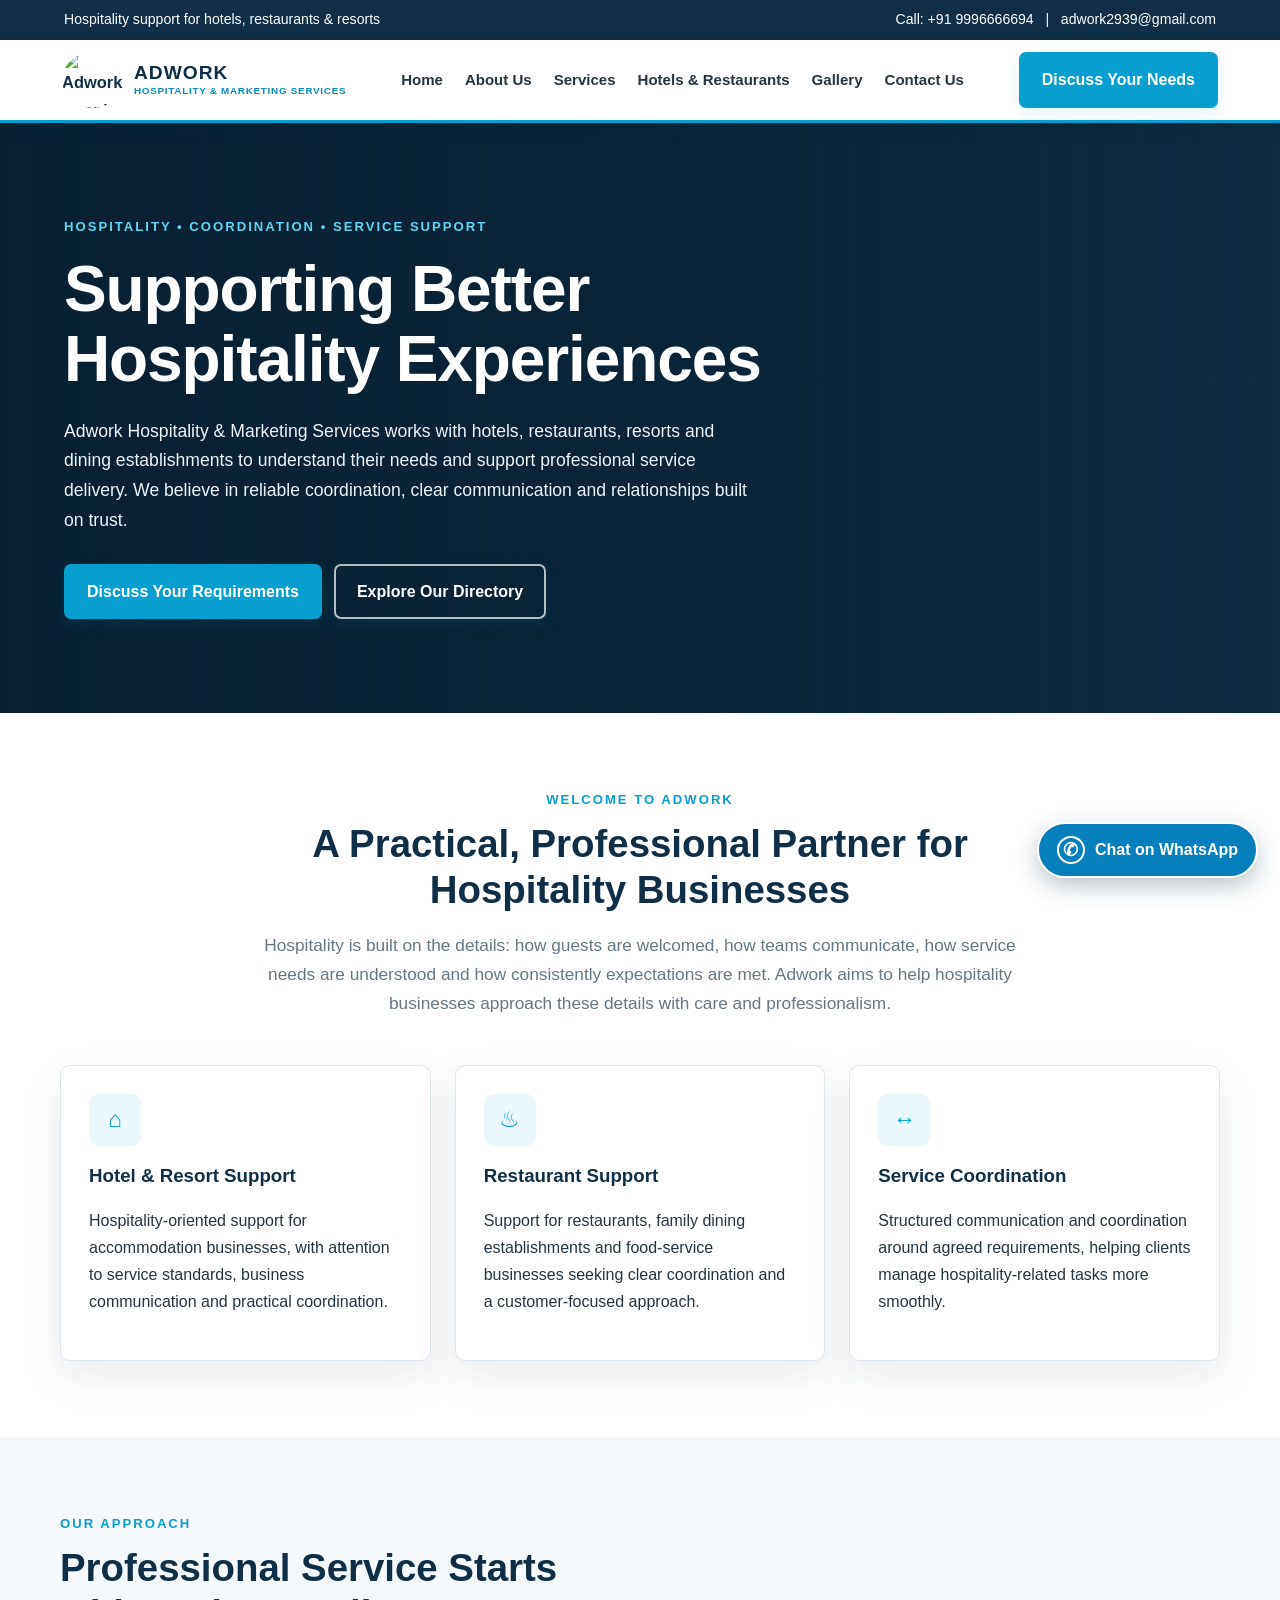
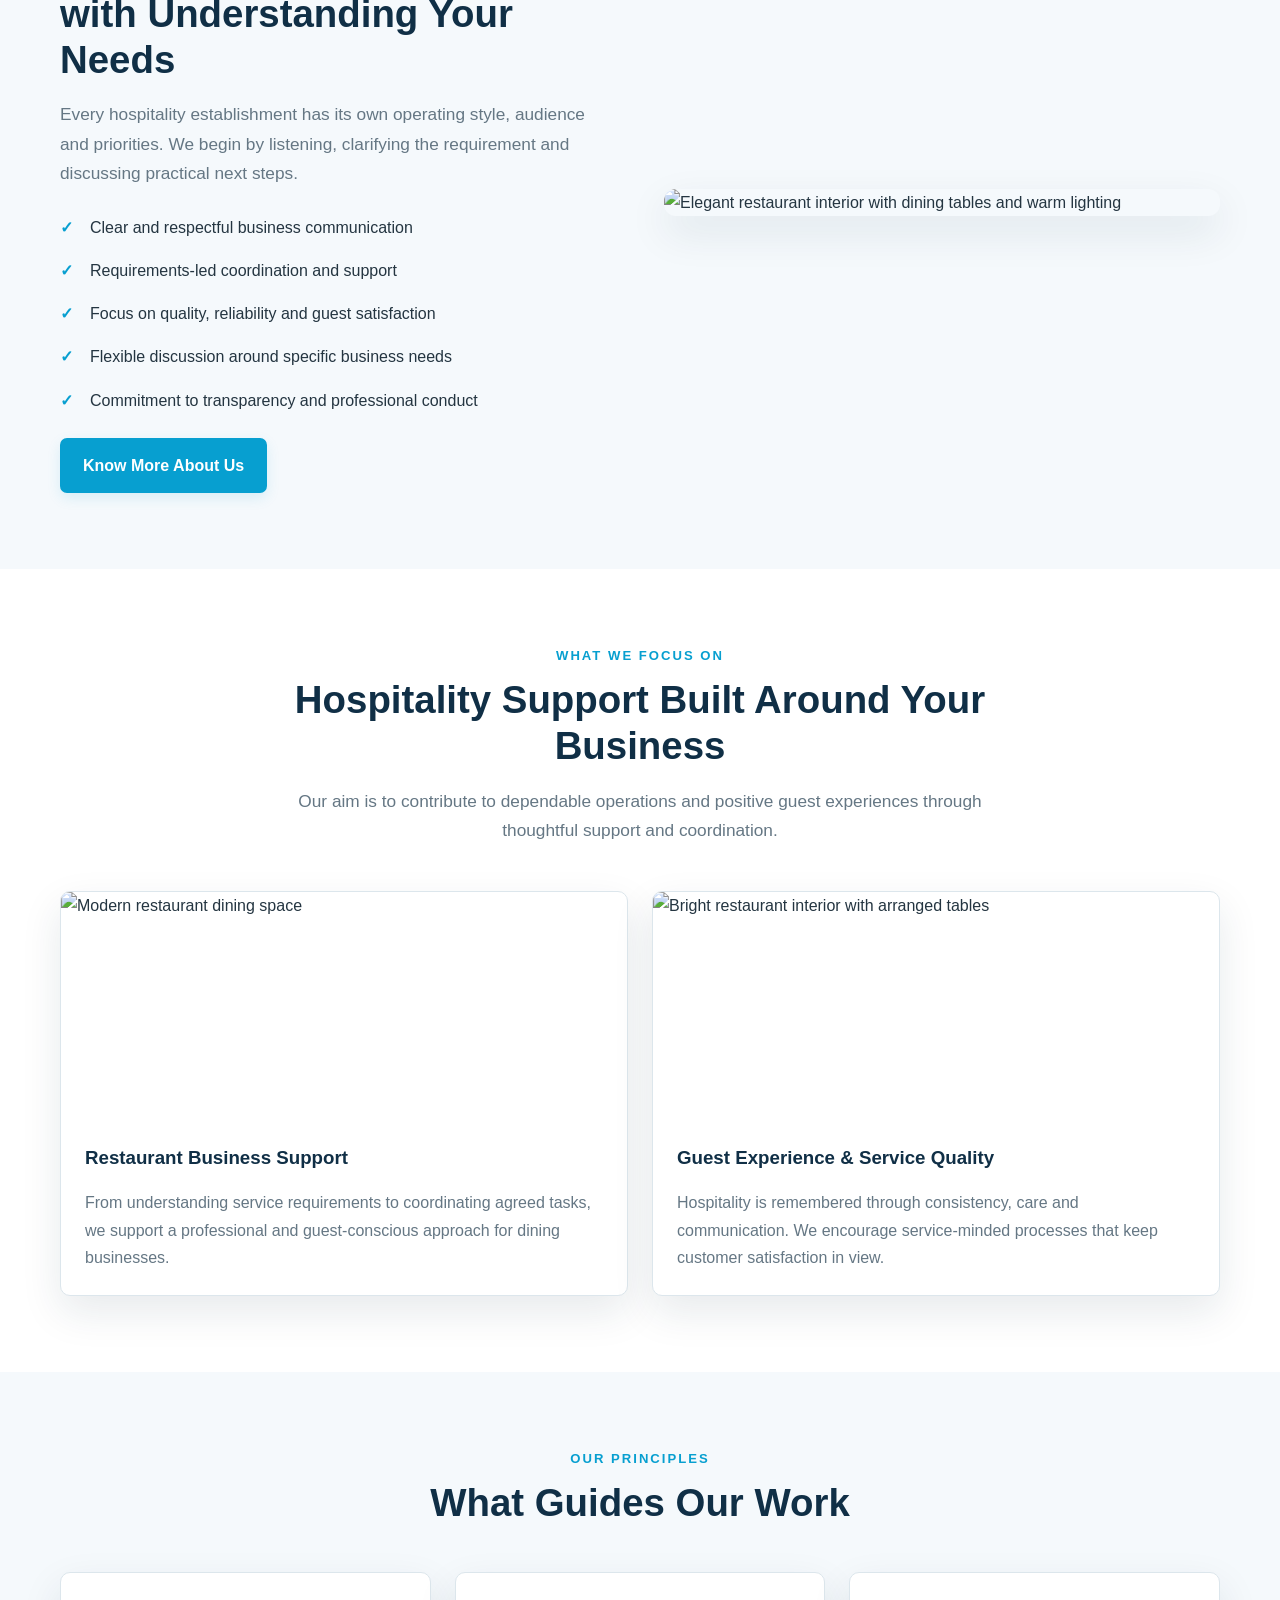
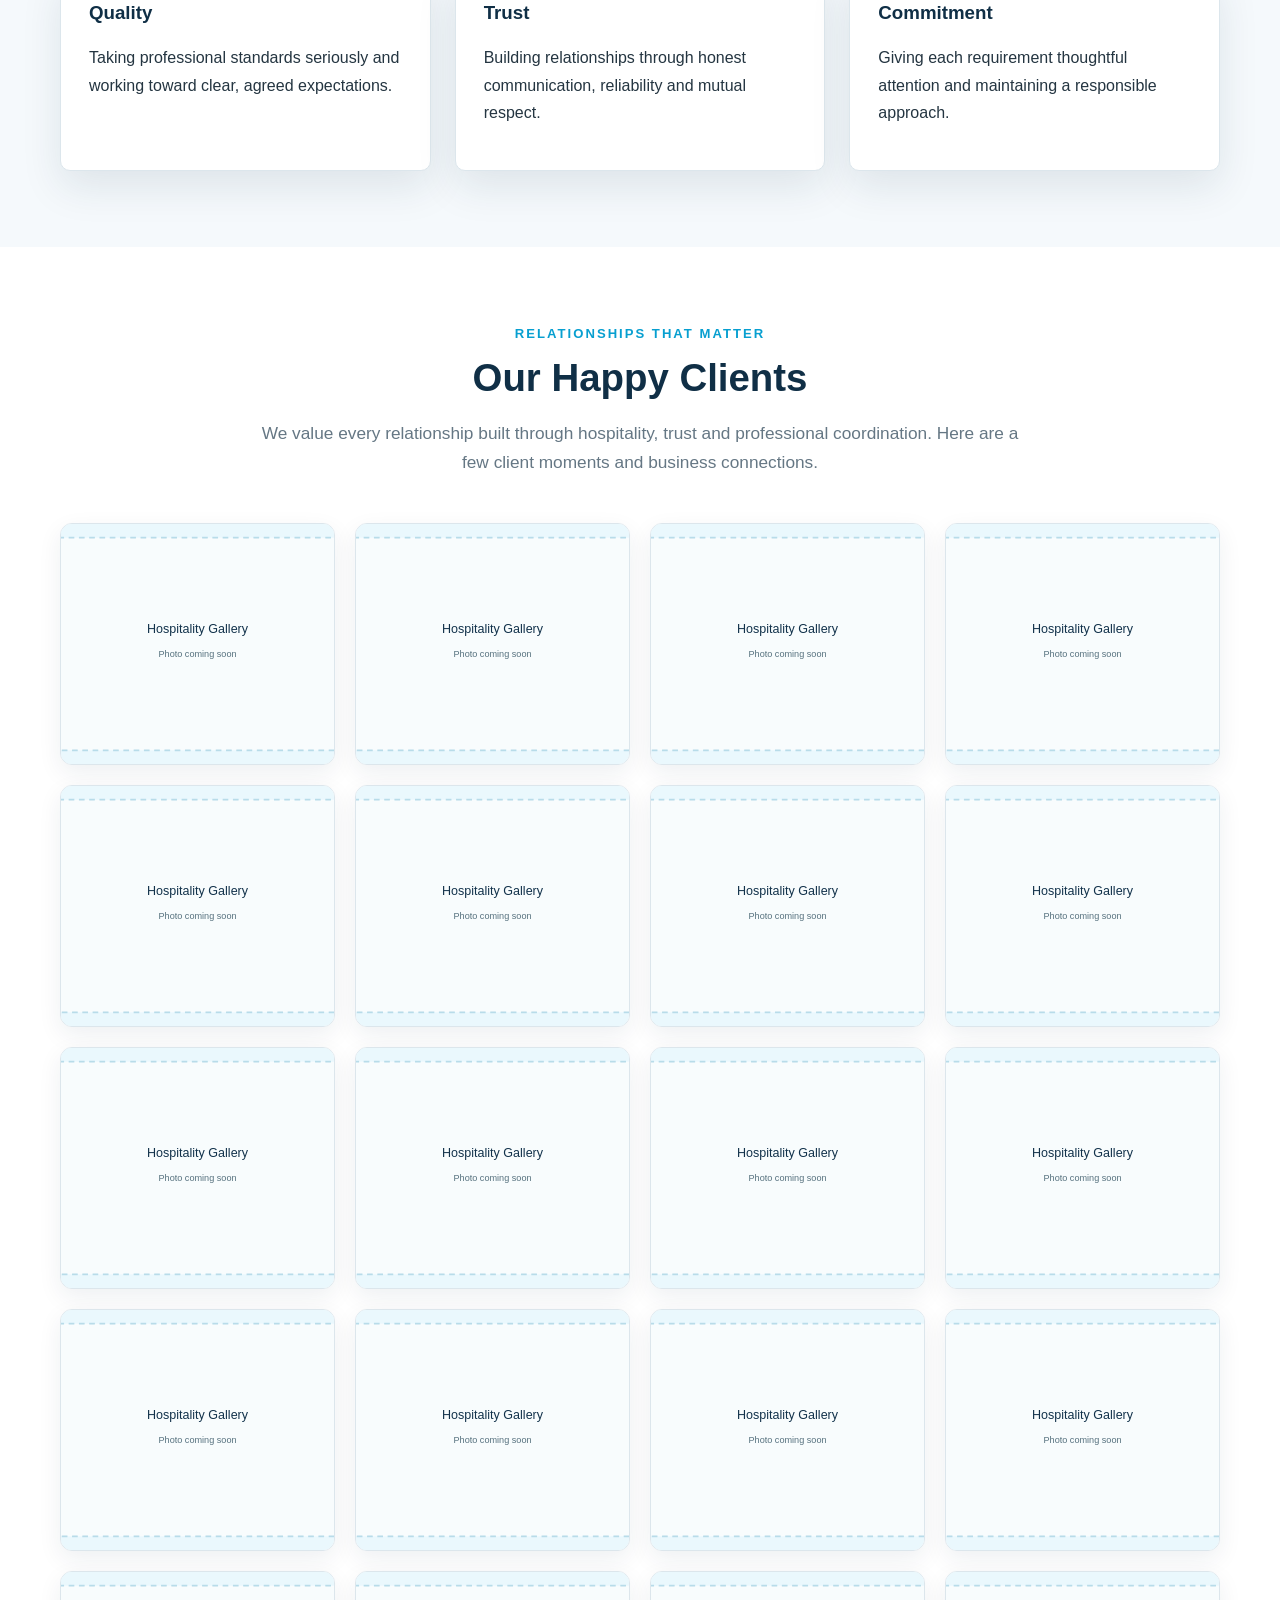
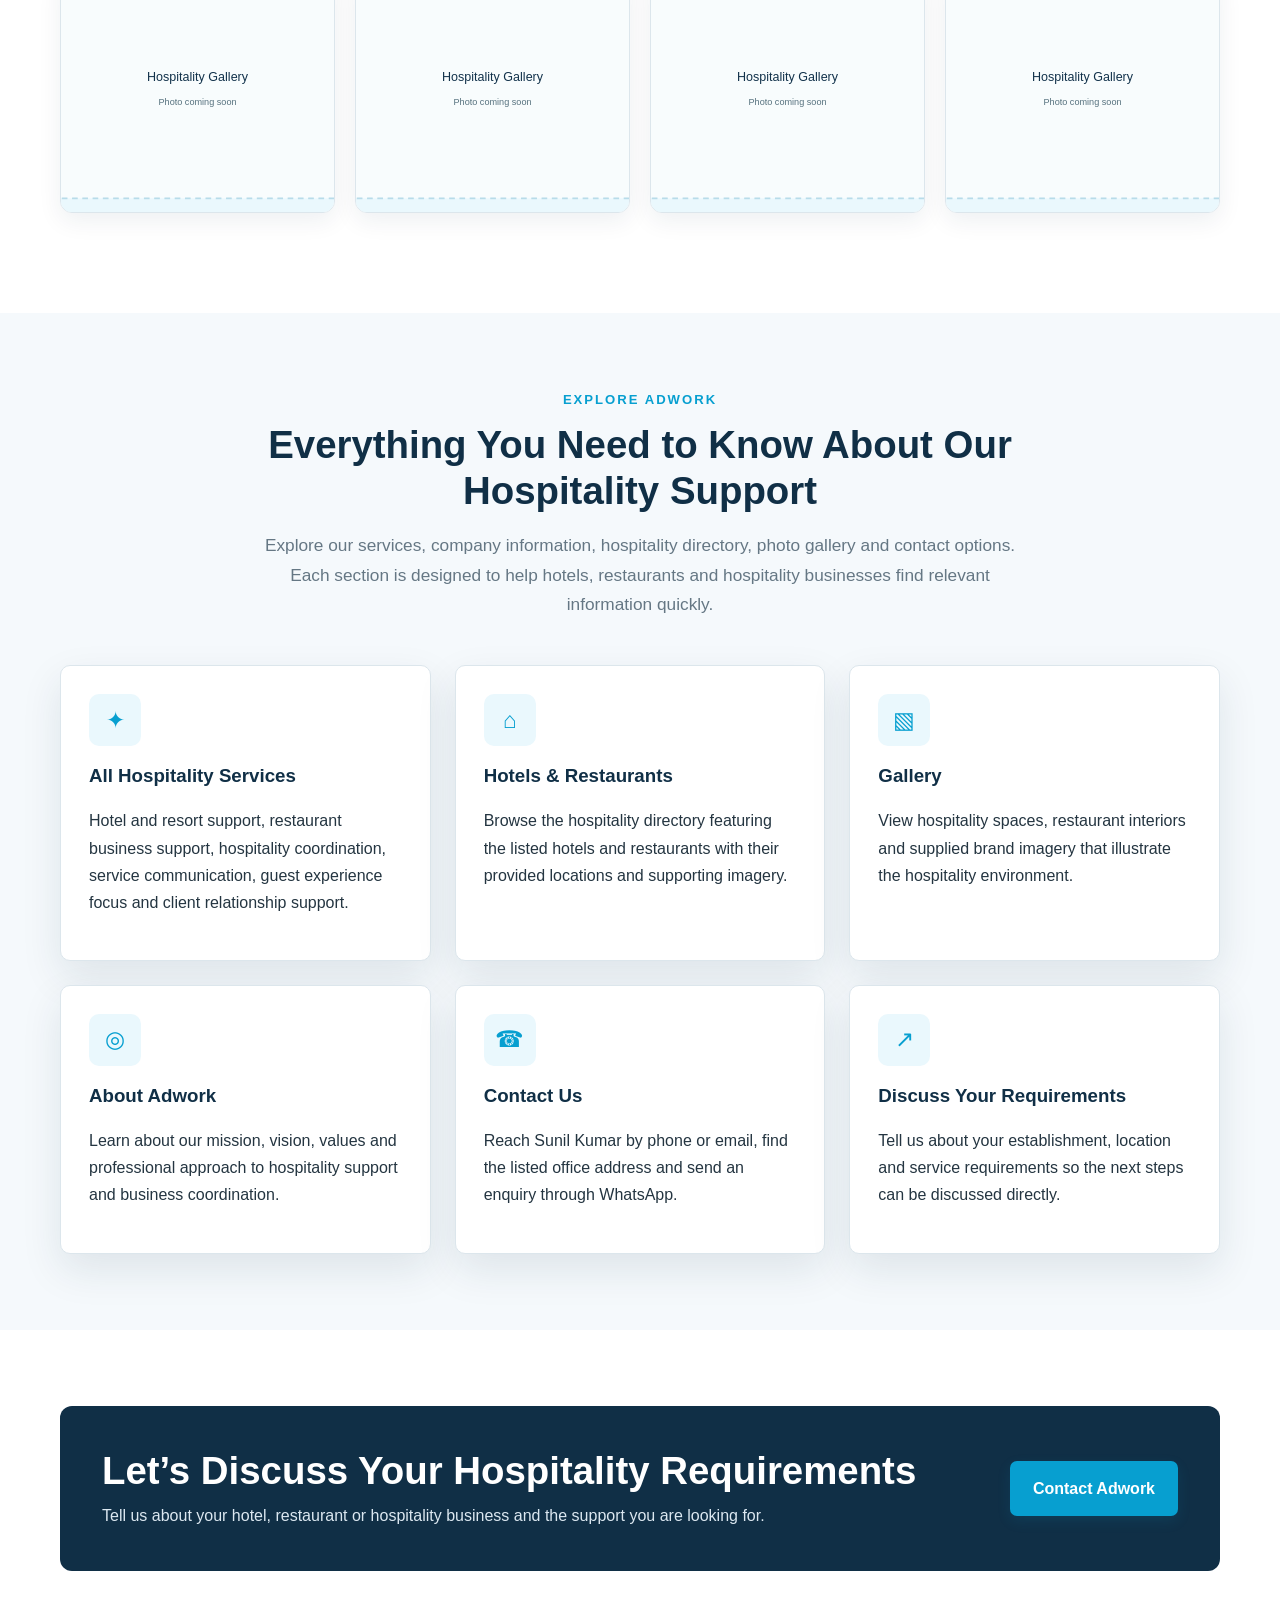
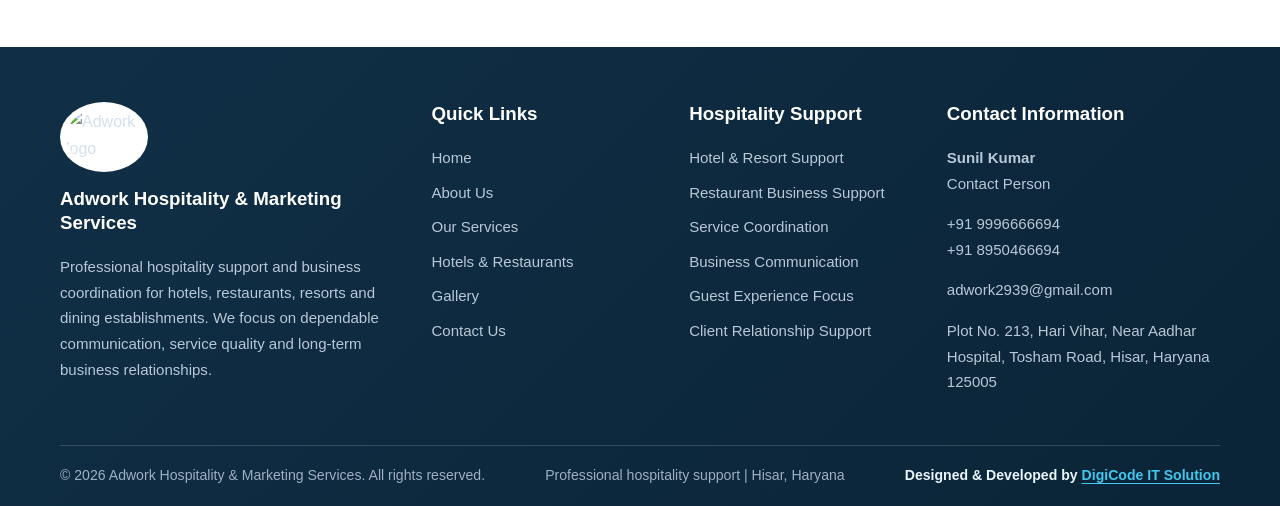
==== commit f1009297: "Add files via upload" ====
--- a/index.html
+++ b/index.html
@@ -5,7 +5,7 @@
 </head><body>
 <div class="topbar"><div>Hospitality support for hotels, restaurants & resorts</div><div>Call: <a href="tel:+919996666694">+91 9996666694</a> &nbsp; | &nbsp; <a href="mailto:adwork2939@gmail.com">adwork2939@gmail.com</a></div></div>
 <header class="site-header"><div class="nav-wrap">
-<a class="brand" href="index.html"><img src="assets/adwork-logo.jpg" alt="Adwork Hospitality & Marketing Services logo"><div>ADWORK<span>HOSPITALITY & MARKETING SERVICES</span></div></a>
+<a class="brand" href="index.html"><img src="assets/adwork-aw-mark.jpg" alt="Adwork Hospitality & Marketing Services logo"><div class="brand-wordmark">ADWORK<span>HOSPITALITY &amp; MARKETING SERVICES</span></div></a>
 <button class="mobile-toggle" aria-label="Open navigation menu" aria-expanded="false">☰</button>
 <nav class="nav-links" aria-label="Main navigation">
 <a href="index.html">Home</a><a href="about.html">About Us</a><a href="services.html">Services</a><a href="directory.html">Hotels & Restaurants</a><a href="gallery.html">Gallery</a><a href="contact.html">Contact Us</a>
@@ -13,13 +13,51 @@
 </div></header>
 
 <main>
-<section class="hero"><div class="hero-inner"><div class="eyebrow">Hospitality • Coordination • Service Support</div><h1>Supporting Better Hospitality Experiences</h1><p>Adwork Hospitality & Marketing Services works with hotels, restaurants, resorts and dining establishments to understand their needs and support professional service delivery. We believe in reliable coordination, clear communication and relationships built on trust.</p><div class="hero-actions"><a class="btn" href="contact.html">Discuss Your Requirements</a><a class="btn btn-outline" href="directory.html">Explore Our Directory</a></div></div></section>
+<section class="hero" aria-label="Adwork hospitality highlights"><div class="hero-slides" aria-hidden="true">
+<div class="hero-slide active" style="background-image:url('assets/restaurant-interior-1.jpg')"></div>
+<div class="hero-slide" style="background-image:url('assets/restaurant-interior-2.jpg')"></div>
+<div class="hero-slide" style="background-image:url('assets/restaurant-interior-3.jpg')"></div>
+<div class="hero-slide" style="background-image:url('assets/gallery-01.webp')"></div>
+<div class="hero-slide" style="background-image:url('assets/gallery-02.webp')"></div>
+<div class="hero-slide" style="background-image:url('assets/gallery-03.webp')"></div>
+<div class="hero-slide" style="background-image:url('assets/gallery-04.webp')"></div>
+<div class="hero-slide" style="background-image:url('assets/gallery-05.webp')"></div>
+<div class="hero-slide" style="background-image:url('assets/gallery-06.webp')"></div>
+<div class="hero-slide" style="background-image:url('assets/happy-client-01.webp')"></div>
+<div class="hero-slide-overlay"></div>
+</div><div class="hero-inner"><div class="eyebrow">Hospitality • Coordination • Service Support</div><h1>Supporting Better Hospitality Experiences</h1><p>Adwork Hospitality & Marketing Services works with hotels, restaurants, resorts and dining establishments to understand their needs and support professional service delivery. We believe in reliable coordination, clear communication and relationships built on trust.</p><div class="hero-actions"><a class="btn" href="contact.html">Discuss Your Requirements</a><a class="btn btn-outline" href="directory.html">Explore Our Directory</a></div></div></section>
 <section class="section"><div class="container"><div class="section-heading"><div class="eyebrow">Welcome to Adwork</div><h2>A Practical, Professional Partner for Hospitality Businesses</h2><p class="lead">Hospitality is built on the details: how guests are welcomed, how teams communicate, how service needs are understood and how consistently expectations are met. Adwork aims to help hospitality businesses approach these details with care and professionalism.</p></div>
 <div class="grid"><article class="service-card"><div class="icon-box">⌂</div><h3>Hotel & Resort Support</h3><p>Hospitality-oriented support for accommodation businesses, with attention to service standards, business communication and practical coordination.</p></article><article class="service-card"><div class="icon-box">♨</div><h3>Restaurant Support</h3><p>Support for restaurants, family dining establishments and food-service businesses seeking clear coordination and a customer-focused approach.</p></article><article class="service-card"><div class="icon-box">↔</div><h3>Service Coordination</h3><p>Structured communication and coordination around agreed requirements, helping clients manage hospitality-related tasks more smoothly.</p></article></div></div></section>
 <section class="section alt"><div class="container split"><div><div class="eyebrow">Our approach</div><h2>Professional Service Starts with Understanding Your Needs</h2><p class="lead">Every hospitality establishment has its own operating style, audience and priorities. We begin by listening, clarifying the requirement and discussing practical next steps.</p><ul class="check-list"><li>Clear and respectful business communication</li><li>Requirements-led coordination and support</li><li>Focus on quality, reliability and guest satisfaction</li><li>Flexible discussion around specific business needs</li><li>Commitment to transparency and professional conduct</li></ul><a class="btn" href="about.html">Know More About Us</a></div><img src="assets/restaurant-interior-1.jpg" alt="Elegant restaurant interior with dining tables and warm lighting"></div></section>
 <section class="section"><div class="container"><div class="section-heading"><div class="eyebrow">What we focus on</div><h2>Hospitality Support Built Around Your Business</h2><p class="lead">Our aim is to contribute to dependable operations and positive guest experiences through thoughtful support and coordination.</p></div><div class="grid two"><article class="card"><img src="assets/restaurant-interior-2.jpg" alt="Modern restaurant dining space"><div class="card-body"><h3>Restaurant Business Support</h3><p>From understanding service requirements to coordinating agreed tasks, we support a professional and guest-conscious approach for dining businesses.</p></div></article><article class="card"><img src="assets/restaurant-interior-3.jpg" alt="Bright restaurant interior with arranged tables"><div class="card-body"><h3>Guest Experience & Service Quality</h3><p>Hospitality is remembered through consistency, care and communication. We encourage service-minded processes that keep customer satisfaction in view.</p></div></article></div></div></section>
 <section class="section alt"><div class="container"><div class="section-heading"><div class="eyebrow">Our principles</div><h2>What Guides Our Work</h2></div><div class="grid"><div class="service-card"><h3>Quality</h3><p>Taking professional standards seriously and working toward clear, agreed expectations.</p></div><div class="service-card"><h3>Trust</h3><p>Building relationships through honest communication, reliability and mutual respect.</p></div><div class="service-card"><h3>Commitment</h3><p>Giving each requirement thoughtful attention and maintaining a responsible approach.</p></div></div></div></section>
 
+
+<section class="section happy-clients-section"><div class="container">
+<div class="section-heading"><div class="eyebrow">Relationships that matter</div><h2>Our Happy Clients</h2><p class="lead">We value every relationship built through hospitality, trust and professional coordination. Here are a few client moments and business connections.</p></div>
+<div class="client-gallery" aria-label="Happy clients photo gallery">
+<figure class="client-photo"><img src="assets/happy-client-01.webp" alt="Happy client gallery photo" loading="lazy" data-fallback-label="Photo coming soon"></figure>
+<figure class="client-photo"><img src="assets/happy-client-02.webp" alt="Happy client gallery photo" loading="lazy" data-fallback-label="Photo coming soon"></figure>
+<figure class="client-photo"><img src="assets/happy-client-03.webp" alt="Happy client gallery photo" loading="lazy" data-fallback-label="Photo coming soon"></figure>
+<figure class="client-photo"><img src="assets/happy-client-04.webp" alt="Happy client gallery photo" loading="lazy" data-fallback-label="Photo coming soon"></figure>
+<figure class="client-photo"><img src="assets/happy-client-05.webp" alt="Happy client gallery photo" loading="lazy" data-fallback-label="Photo coming soon"></figure>
+<figure class="client-photo"><img src="assets/happy-client-06.webp" alt="Happy client gallery photo" loading="lazy" data-fallback-label="Photo coming soon"></figure>
+<figure class="client-photo"><img src="assets/happy-client-07.webp" alt="Happy client gallery photo" loading="lazy" data-fallback-label="Photo coming soon"></figure>
+<figure class="client-photo"><img src="assets/happy-client-08.webp" alt="Happy client gallery photo" loading="lazy" data-fallback-label="Photo coming soon"></figure>
+<figure class="client-photo"><img src="assets/happy-client-09.webp" alt="Happy client gallery photo" loading="lazy" data-fallback-label="Photo coming soon"></figure>
+<figure class="client-photo"><img src="assets/happy-client-10.webp" alt="Happy client gallery photo" loading="lazy" data-fallback-label="Photo coming soon"></figure>
+<figure class="client-photo"><img src="assets/happy-client-11.webp" alt="Happy client gallery photo" loading="lazy" data-fallback-label="Photo coming soon"></figure>
+<figure class="client-photo"><img src="assets/happy-client-12.webp" alt="Happy client gallery photo" loading="lazy" data-fallback-label="Photo coming soon"></figure>
+<figure class="client-photo"><img src="assets/happy-client-13.webp" alt="Happy client gallery photo" loading="lazy" data-fallback-label="Photo coming soon"></figure>
+<figure class="client-photo"><img src="assets/happy-client-14.webp" alt="Happy client gallery photo" loading="lazy" data-fallback-label="Photo coming soon"></figure>
+<figure class="client-photo"><img src="assets/happy-client-15.webp" alt="Happy client gallery photo" loading="lazy" data-fallback-label="Photo coming soon"></figure>
+<figure class="client-photo"><img src="assets/happy-client-16.webp" alt="Happy client gallery photo" loading="lazy" data-fallback-label="Photo coming soon"></figure>
+<figure class="client-photo"><img src="assets/happy-client-17.webp" alt="Happy client gallery photo" loading="lazy" data-fallback-label="Photo coming soon"></figure>
+<figure class="client-photo"><img src="assets/happy-client-18.webp" alt="Happy client gallery photo" loading="lazy" data-fallback-label="Photo coming soon"></figure>
+<figure class="client-photo"><img src="assets/happy-client-19.webp" alt="Happy client gallery photo" loading="lazy" data-fallback-label="Photo coming soon"></figure>
+<figure class="client-photo"><img src="assets/happy-client-20.webp" alt="Happy client gallery photo" loading="lazy" data-fallback-label="Photo coming soon"></figure>
+</div><p class="form-note client-gallery-note"> </p>
+</div></section>
 
 <section class="section alt"><div class="container">
 <div class="section-heading"><div class="eyebrow">Explore Adwork</div><h2>Everything You Need to Know About Our Hospitality Support</h2>
@@ -38,7 +76,7 @@
 </main>
 
 <footer class="site-footer"><div class="footer-grid">
-<div><img class="footer-brand" src="assets/adwork-logo.jpg" alt="Adwork logo"><h3>Adwork Hospitality & Marketing Services</h3><p>Professional hospitality support and business coordination for hotels, restaurants, resorts and dining establishments. We focus on dependable communication, service quality and long-term business relationships.</p></div>
+<div><img class="footer-brand" src="assets/adwork-aw-mark.jpg" alt="Adwork logo"><h3>Adwork Hospitality & Marketing Services</h3><p>Professional hospitality support and business coordination for hotels, restaurants, resorts and dining establishments. We focus on dependable communication, service quality and long-term business relationships.</p></div>
 <div><h3>Quick Links</h3><ul><li><a href="index.html">Home</a></li><li><a href="about.html">About Us</a></li><li><a href="services.html">Our Services</a></li><li><a href="directory.html">Hotels & Restaurants</a></li><li><a href="gallery.html">Gallery</a></li><li><a href="contact.html">Contact Us</a></li></ul></div>
 <div><h3>Hospitality Support</h3><ul><li>Hotel & Resort Support</li><li>Restaurant Business Support</li><li>Service Coordination</li><li>Business Communication</li><li>Guest Experience Focus</li><li>Client Relationship Support</li></ul></div>
 <div><h3>Contact Information</h3><p><strong>Sunil Kumar</strong><br>Contact Person</p><p><a href="tel:+919996666694">+91 9996666694</a><br><a href="tel:+918950466694">+91 8950466694</a></p><p><a href="mailto:adwork2939@gmail.com">adwork2939@gmail.com</a></p><p>Plot No. 213, Hari Vihar, Near Aadhar Hospital, Tosham Road, Hisar, Haryana 125005</p></div>
--- a/style.css
+++ b/style.css
@@ -10,3 +10,39 @@
 .floating-whatsapp:hover{background:#075d8a;color:#fff;transform:translateY(-2px)}
 .floating-whatsapp .wa-icon{display:grid;place-items:center;width:28px;height:28px;border:2px solid #fff;border-radius:50%;font-size:18px;line-height:1}
 @media(max-width:480px){.floating-whatsapp{right:12px;bottom:12px;padding:10px 14px;font-size:.9rem}.floating-whatsapp .wa-icon{width:25px;height:25px}}
+
+/* Refined Adwork branding: cyan and navy, based on the supplied AW mark */
+:root{--navy:#102f46;--blue:#079fd0;--gold:#079fd0;--sky:#eaf8fd;--ink:#243541;--muted:#657784;--line:#dce6ec;--shadow:0 16px 40px rgba(16,47,70,.10)}
+.brand{gap:10px;min-width:235px}.brand img{width:62px;height:56px;object-fit:contain;border-radius:50%;background:#fff}.brand-wordmark{font-size:1.2rem;font-weight:900;letter-spacing:1px;line-height:1.2}.brand span{font-size:.62rem;letter-spacing:.7px;line-height:1.5;color:#078dbb}.site-header{border-bottom:3px solid var(--blue)}.nav-links a{transition:color .18s ease}.nav-links a:hover,.nav-links a.active{color:var(--blue)}.nav-cta,.btn{border-radius:7px;box-shadow:0 5px 14px rgba(7,159,208,.12)}.hero{min-height:590px;background-position:center;background-image:linear-gradient(90deg,rgba(8,31,48,.92),rgba(8,31,48,.67),rgba(8,31,48,.25)),url('assets/restaurant-interior-2.jpg')}.hero h1{letter-spacing:-1.1px}.hero .eyebrow{color:#62d4f5}.section-heading{margin-bottom:46px}.service-card,.card,.form-panel{transition:transform .2s ease,box-shadow .2s ease}.service-card:hover,.card:hover{transform:translateY(-4px);box-shadow:0 20px 45px rgba(16,47,70,.14)}.footer-brand{width:88px;height:70px;object-fit:contain;background:#fff;border:1px solid rgba(255,255,255,.25);border-radius:50%;padding:5px}.site-footer{background:linear-gradient(135deg,#102f46,#0b2437)}.digicode-credit a{color:#42c7ee}.floating-whatsapp{background:#087fbd}.floating-whatsapp:hover{background:#075d8a}
+@media(max-width:680px){.brand{min-width:0;gap:8px}.brand img{width:48px;height:46px}.brand-wordmark{font-size:1rem}.brand span{font-size:.54rem;letter-spacing:.35px}.hero{min-height:520px}}
+
+
+/* Happy Clients and expanded gallery additions */
+.client-gallery,.expanded-gallery{display:grid;grid-template-columns:repeat(4,minmax(0,1fr));gap:20px}
+.client-photo,.gallery-item{margin:0;overflow:hidden;border:1px solid var(--line);border-radius:12px;background:#fff;box-shadow:0 8px 24px rgba(16,47,70,.07)}
+.client-photo img,.gallery-item img{width:100%;height:240px;object-fit:cover;background:linear-gradient(135deg,#eaf8fd,#f5f8fa);color:var(--muted);text-align:center}
+.client-photo figcaption,.gallery-item figcaption{padding:11px 13px;font-size:.9rem;font-weight:700;color:var(--navy);text-align:center}
+.client-gallery-note{margin-top:24px}
+.client-photo img.image-pending,.gallery-item img.image-pending{display:block;height:240px;object-fit:contain;padding:25px;color:var(--muted);font-size:.9rem}
+@media(max-width:900px){.client-gallery,.expanded-gallery{grid-template-columns:repeat(3,minmax(0,1fr))}}
+@media(max-width:620px){.client-gallery,.expanded-gallery{grid-template-columns:repeat(2,minmax(0,1fr));gap:12px}.client-photo img,.gallery-item img,.client-photo img.image-pending,.gallery-item img.image-pending{height:180px}.client-photo figcaption,.gallery-item figcaption{font-size:.8rem;padding:9px 7px}}
+
+
+/* Home page hero image carousel: only the front/home hero changes. */
+.hero{background:#102f46!important;isolation:isolate}
+.hero-slides{position:absolute;inset:0;z-index:0;overflow:hidden}
+.hero-slide{position:absolute;inset:0;background-size:cover;background-position:center;opacity:0;transform:scale(1.015);transition:opacity .7s ease;will-change:opacity}
+.hero-slide.active{opacity:1}
+.hero-slide-overlay{position:absolute;inset:0;background:linear-gradient(90deg,rgba(8,31,48,.92),rgba(8,31,48,.67),rgba(8,31,48,.25))}
+.hero-inner{position:relative;z-index:1}
+@media(prefers-reduced-motion:reduce){.hero-slide{transition:none}}
+
+/* Professional content panels and clean photo placeholders */
+.service-commitment,.directory-feature{padding:32px;background:linear-gradient(135deg,#eefaff,#ffffff);border:1px solid #cfeaf5;border-radius:14px;box-shadow:0 12px 32px rgba(16,47,70,.07)}
+.service-commitment h2,.directory-feature h2{margin:8px 0 12px;color:var(--navy);font-size:clamp(1.5rem,2.4vw,2rem)}
+.service-commitment p,.directory-feature p{max-width:850px;color:var(--muted);line-height:1.75}
+.commitment-points{display:flex;flex-wrap:wrap;gap:10px;margin-top:20px}
+.commitment-points span{display:inline-flex;align-items:center;padding:9px 14px;border-radius:100px;background:#fff;border:1px solid #cfeaf5;color:var(--navy);font-weight:700;font-size:.9rem}
+.client-photo figcaption,.gallery-item figcaption{display:none}
+.client-photo img.image-pending,.gallery-item img.image-pending{object-fit:cover;padding:0;color:transparent}
+@media(max-width:620px){.service-commitment,.directory-feature{padding:22px}}
